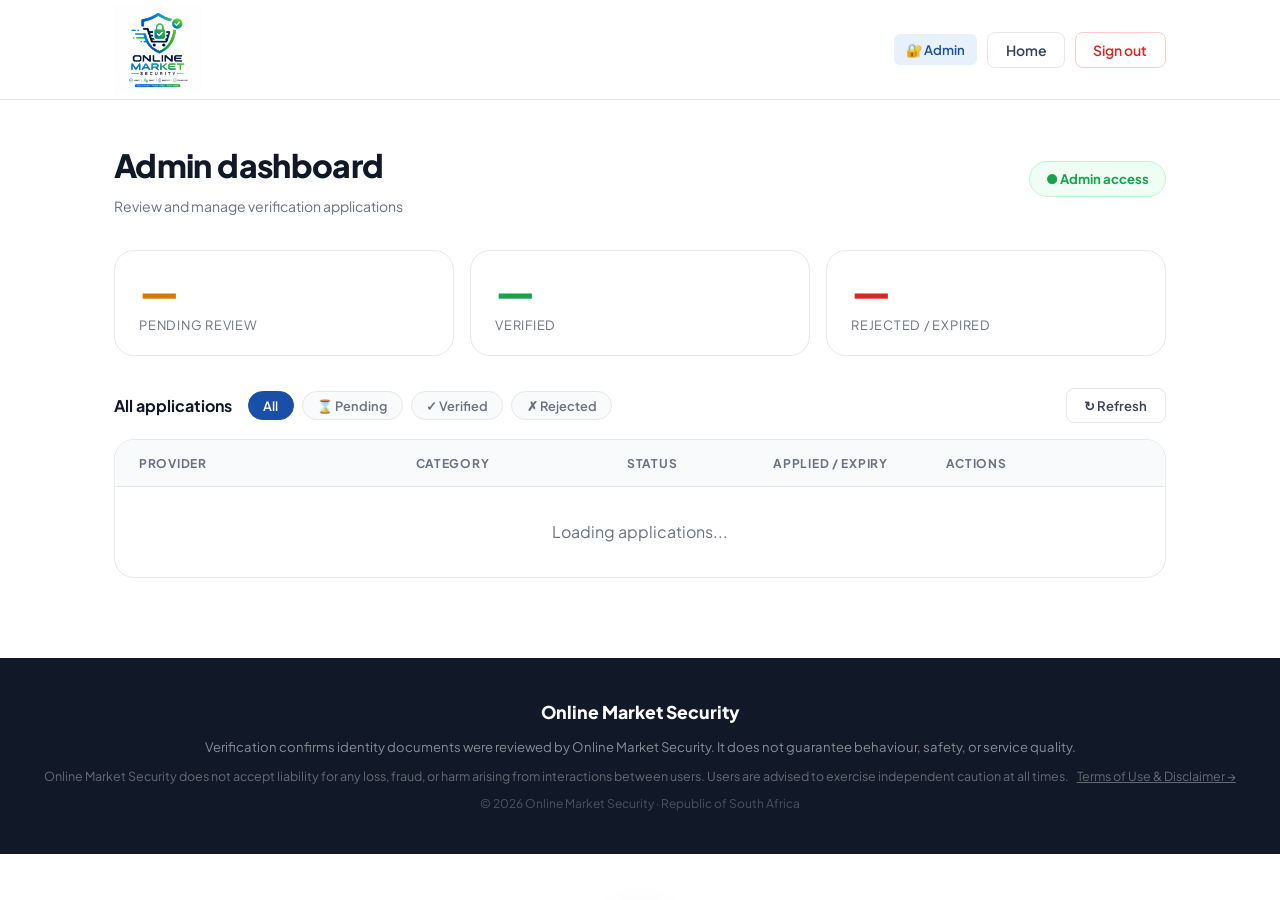
==== admin.html @ 6e495226 "Update admin.html" ====
<!DOCTYPE html>
<html lang="en">
<head>
<meta charset="UTF-8">
<meta name="viewport" content="width=device-width, initial-scale=1.0">
<title>Admin Dashboard — Online Market Security</title>
<link rel="stylesheet" href="/styles/main.css">
<link href="https://fonts.googleapis.com/css2?family=Plus+Jakarta+Sans:wght@400;500;600;700;800&display=swap" rel="stylesheet">
<style>
.filter-btn{padding:0.35rem 0.9rem;border-radius:999px;border:1.5px solid var(--border);background:var(--bg-soft);font-size:0.8rem;font-weight:600;font-family:inherit;cursor:pointer;transition:all 0.15s;color:var(--muted)}
.filter-btn:hover{border-color:var(--blue);color:var(--blue);background:var(--blue-pale)}
.filter-btn.active{background:var(--blue);color:#fff;border-color:var(--blue)}
.profile-modal-tabs{display:flex;gap:0;background:var(--bg-soft);border:1px solid var(--border);border-radius:var(--radius-sm);padding:3px;margin-bottom:1.25rem}
.pmt{flex:1;padding:0.5rem;border-radius:5px;font-size:0.8rem;font-weight:600;text-align:center;cursor:pointer;color:var(--muted);border:none;background:none;font-family:inherit;transition:all 0.15s}
.pmt.active{background:#fff;color:var(--blue);box-shadow:0 1px 3px rgba(0,0,0,0.1)}
.profile-section{display:none}
.profile-section.active{display:block}
.rating-bar-row{display:flex;align-items:center;gap:0.6rem;margin-bottom:0.4rem;font-size:0.8rem}
.rating-bar-label{width:40px;text-align:right;color:var(--muted);font-weight:600}
.rating-bar-track{flex:1;height:8px;background:var(--bg-soft);border-radius:999px;overflow:hidden;border:1px solid var(--border)}
.rating-bar-fill{height:100%;border-radius:999px}
.log-row{display:flex;align-items:center;justify-content:space-between;padding:0.6rem 0.85rem;background:var(--bg-soft);border-radius:var(--radius-sm);border:1px solid var(--border);margin-bottom:0.5rem}
</style>
</head>
<body>
<nav><div class="nav-inner">
  <a class="logo" href="/"><img src="/logo.png" alt="Online Market Security"></a>
  <div class="nav-actions">
    <span style="font-size:0.82rem;font-weight:600;color:var(--blue);background:var(--blue-light);padding:0.3rem 0.75rem;border-radius:6px">&#128272; Admin</span>
    <button type="button" class="btn-nav-ghost" onclick="location.href='/'">Home</button>
    <button type="button" class="btn-nav-ghost" onclick="doLogout()" style="color:var(--red);border-color:var(--red-border)">Sign out</button>
  </div>
</div></nav>

<div class="admin-wrap">
  <div class="admin-header">
    <div>
      <h2>Admin dashboard</h2>
      <p style="font-size:0.875rem;color:var(--muted);margin-top:0.25rem">Review and manage verification applications</p>
    </div>
    <span class="status-pill sp-verified">&#9679; Admin access</span>
  </div>
  <div class="admin-stats">
    <div class="stat-card gold"><div class="num" id="statPending">—</div><div class="lbl">Pending review</div></div>
    <div class="stat-card teal"><div class="num" id="statVerified">—</div><div class="lbl">Verified</div></div>
    <div class="stat-card red"><div class="num" id="statRejected">—</div><div class="lbl">Rejected / Expired</div></div>
  </div>
  <div style="margin-bottom:1rem;display:flex;align-items:center;justify-content:space-between;flex-wrap:wrap;gap:0.5rem">
    <div style="display:flex;align-items:center;gap:0.5rem;flex-wrap:wrap">
      <div style="font-weight:700;font-size:1rem;margin-right:0.5rem">All applications</div>
      <button type="button" class="filter-btn active" id="filter-all" onclick="setFilter('all')">All</button>
      <button type="button" class="filter-btn" id="filter-pending" onclick="setFilter('pending')">&#8987; Pending</button>
      <button type="button" class="filter-btn" id="filter-verified" onclick="setFilter('verified')">&#10003; Verified</button>
      <button type="button" class="filter-btn" id="filter-rejected" onclick="setFilter('rejected')">&#10007; Rejected</button>
    </div>
    <button type="button" class="btn-nav-ghost" onclick="loadProfiles()" style="font-size:0.82rem">&#8635; Refresh</button>
  </div>
  <div class="applications-table">
    <div class="table-header">
      <div>Provider</div><div>Category</div><div>Status</div><div>Applied / Expiry</div><div>Actions</div>
    </div>
    <div id="adminRows"><div style="padding:2rem;text-align:center;color:var(--muted)">Loading applications...</div></div>
  </div>
</div>

<!-- PROFILE MODAL -->
<div id="profileModal" class="modal-bg">
  <div class="modal" style="max-width:660px;max-height:92vh;overflow-y:auto">
    <div style="display:flex;align-items:center;justify-content:space-between;margin-bottom:1rem;position:sticky;top:0;background:#fff;padding-bottom:0.75rem;border-bottom:1px solid var(--border);z-index:10">
      <div style="display:flex;align-items:center;gap:0.75rem">
        <div id="pmAvatar" style="width:44px;height:44px;border-radius:50%;background:var(--bg-soft);border:2px solid var(--border);overflow:hidden;flex-shrink:0;display:flex;align-items:center;justify-content:center;font-size:1.2rem"></div>
        <div>
          <div id="pmName" style="font-weight:800;font-size:1rem"></div>
          <div id="pmSub" style="font-size:0.78rem;color:var(--muted)"></div>
        </div>
      </div>
      <button type="button" onclick="document.getElementById('profileModal').classList.remove('open')" style="width:36px;height:36px;border-radius:50%;border:1.5px solid var(--border);background:var(--bg-soft);font-size:1.1rem;cursor:pointer;display:flex;align-items:center;justify-content:center;flex-shrink:0" onmouseover="this.style.background='var(--red-bg)';this.style.borderColor='var(--red-border)';this.style.color='var(--red)'" onmouseout="this.style.background='var(--bg-soft)';this.style.borderColor='var(--border)';this.style.color='inherit'">&#10005;</button>
    </div>
    <div id="pmActions" style="display:flex;gap:0.5rem;margin-bottom:1.25rem;flex-wrap:wrap"></div>
    <div class="profile-modal-tabs">
      <button type="button" class="pmt active" onclick="switchTab('overview')">&#128100; Overview</button>
      <button type="button" class="pmt" onclick="switchTab('documents')">&#128196; Documents</button>
      <button type="button" class="pmt" onclick="switchTab('ratings')">&#11088; Ratings</button>
      <button type="button" class="pmt" onclick="switchTab('activity')">&#128065; Activity</button>
    </div>
    <div class="profile-section active" id="tab-overview"><div id="pmOverviewContent"></div></div>
    <div class="profile-section" id="tab-documents"><div id="pmDocsContent"></div></div>
    <div class="profile-section" id="tab-ratings"><div id="pmRatingsContent"></div></div>
    <div class="profile-section" id="tab-activity"><div id="pmActivityContent"></div></div>
  </div>
</div>

<!-- DOCS MODAL -->
<div id="docModal" class="modal-bg">
  <div class="modal" style="max-width:620px;max-height:90vh;overflow-y:auto">
    <div style="display:flex;align-items:center;justify-content:space-between;margin-bottom:1rem;position:sticky;top:0;background:#fff;padding-bottom:0.75rem;border-bottom:1px solid var(--border)">
      <div>
        <h3 style="margin-bottom:0.15rem">&#128272; Documents</h3>
        <p id="docModalName" style="font-weight:600;color:var(--blue);font-size:0.95rem;margin:0"></p>
      </div>
      <button type="button" onclick="document.getElementById('docModal').classList.remove('open')" style="width:36px;height:36px;border-radius:50%;border:1.5px solid var(--border);background:var(--bg-soft);font-size:1.1rem;cursor:pointer;display:flex;align-items:center;justify-content:center;flex-shrink:0" onmouseover="this.style.background='var(--red-bg)';this.style.borderColor='var(--red-border)';this.style.color='var(--red)'" onmouseout="this.style.background='var(--bg-soft)';this.style.borderColor='var(--border)';this.style.color='inherit'">&#10005;</button>
    </div>
    <div id="docModalContent"></div>
  </div>
</div>

<footer>
  <div class="footer-logo">Online Market Security</div>
  <p>Verification confirms identity documents were reviewed by Online Market Security. It does not guarantee behaviour, safety, or service quality.</p>
  <p style="margin-top:0.5rem;font-size:0.78rem;opacity:0.7">
    Online Market Security does not accept liability for any loss, fraud, or harm arising from interactions between users. Users are advised to exercise independent caution at all times.
    <a href="/terms.html" style="color:inherit;text-decoration:underline;margin-left:0.35rem">Terms of Use &amp; Disclaimer &rarr;</a>
  </p>
  <p style="margin-top:0.4rem;font-size:0.75rem;opacity:0.5">© 2026 Online Market Security · Republic of South Africa</p>
</footer>
<div class="toast" id="toast"></div>

<script type="module">
import { supabase } from '/src/lib/supabase.js';

window.doLogout = async () => { await supabase.auth.signOut(); window.location.replace('/login.html'); };

let currentFilter = 'all';
let allProfiles = [];
let currentProfileData = null;

window.switchTab = (tab) => {
  document.querySelectorAll('.pmt').forEach((b,i) => {
    const tabs = ['overview','documents','ratings','activity'];
    b.classList.toggle('active', tabs[i] === tab);
  });
  document.querySelectorAll('.profile-section').forEach(s => s.classList.remove('active'));
  document.getElementById('tab-'+tab).classList.add('active');
};

window.setFilter = (filter) => {
  currentFilter = filter;
  document.querySelectorAll('.filter-btn').forEach(b => b.classList.remove('active'));
  document.getElementById('filter-'+filter).classList.add('active');
  renderRows(allProfiles);
};

function getStatus(p) {
  const now = new Date();
  if (!p.verification_status || p.verification_status === 'pending') return 'pending';
  if (p.verification_status === 'rejected') return 'rejected';
  if (p.expiry_date && now > new Date(p.expiry_date)) return 'expired';
  return p.verification_status;
}

function renderRows(data) {
  const rows = document.getElementById('adminRows');
  const filtered = currentFilter === 'all' ? data : data.filter(p => {
    const s = getStatus(p);
    if (currentFilter === 'rejected') return s === 'rejected' || s === 'expired';
    return s === currentFilter;
  });
  if (!filtered.length) {
    rows.innerHTML = `<div style="padding:2rem;text-align:center;color:var(--muted)">No ${currentFilter==='all'?'':currentFilter+' '}applications found.</div>`;
    return;
  }
  rows.innerHTML = filtered.map(p => {
    const status = getStatus(p);
    const pill = status==='verified'?'sp-verified':status==='expired'?'sp-expired':'sp-pending';
    const label = status==='verified'?'&#10003; Verified':status==='expired'?'&#9888; Expired':status==='rejected'?'&#10007; Rejected':'&#8987; Pending';
    const appliedDate = new Date(p.created_at).toLocaleDateString('en-ZA',{day:'numeric',month:'short',year:'numeric'});
    const avatar = p.selfie_url
      ? `<img src="${p.selfie_url}" style="width:36px;height:36px;border-radius:50%;object-fit:cover;flex-shrink:0;border:2px solid var(--border)">`
      : '<div class="provider-avatar">&#128100;</div>';
    const approveReject = status==='pending'
      ? `<button type="button" class="action-btn approve" onclick="approveProvider('${p.id}')">&#10003; Approve</button>
         <button type="button" class="action-btn reject" onclick="rejectProvider('${p.id}')">&#10007; Reject</button>`
      : '';
    let expiryHtml = '';
    if (p.expiry_date) {
      const now = new Date();
      const exp = new Date(p.expiry_date);
      const daysLeft = Math.round((exp - now) / 86400000);
      const expColor = now > exp ? 'var(--red)' : daysLeft < 90 ? '#d97706' : 'var(--green)';
      const expLabel = now > exp ? 'Expired' : daysLeft + 'd left';
      expiryHtml = `<div style="font-size:0.72rem;margin-top:0.25rem;font-weight:600;color:${expColor}">
        &#9200; Exp: ${exp.toLocaleDateString('en-ZA',{day:'numeric',month:'short',year:'numeric'})} &middot; ${expLabel}
      </div>`;
    }
    return `<div class="table-row">
      <div class="provider-info">${avatar}<div>
        <div class="provider-name">${p.name||'—'}</div>
        <div class="provider-email">${p.phone||''}</div>
        ${p.id_number?`<div class="provider-email" style="font-size:0.75rem;color:var(--muted)">&#128282; ${p.doc_type||'ID'}: ${p.id_number}</div>`:''}
      </div></div>
      <div style="font-size:0.875rem">${p.service_category||'—'}</div>
      <div><span class="status-pill ${pill}">${label}</span></div>
      <div>
        <div style="font-size:0.82rem;color:var(--muted)">${appliedDate}</div>
        ${expiryHtml}
      </div>
      <div class="action-btns">
        ${approveReject}
        <button type="button" class="action-btn view" onclick="openProfile('${p.id}')">&#128100; Profile</button>
      </div>
    </div>`;
  }).join('');
}

window.loadProfiles = async () => {
  document.getElementById('adminRows').innerHTML = '<div style="padding:2rem;text-align:center;color:var(--muted)">Loading...</div>';
  const { data, error } = await supabase
    .from('profiles')
    .select('id,name,phone,service_category,selfie_url,id_document_url,verification_status,verification_date,expiry_date,public_id,created_at,id_number,doc_type')
    .neq('role','admin')
    .order('created_at',{ascending:false});
  if (error || !data) {
    document.getElementById('adminRows').innerHTML = '<div style="padding:2rem;text-align:center;color:var(--muted)">Could not load applications.</div>';
    return;
  }
  document.getElementById('statPending').textContent = data.filter(p=>!p.verification_status||p.verification_status==='pending').length;
  document.getElementById('statVerified').textContent = data.filter(p=>p.verification_status==='verified').length;
  document.getElementById('statRejected').textContent = data.filter(p=>p.verification_status==='rejected'||(p.expiry_date&&new Date()>new Date(p.expiry_date))).length;
  allProfiles = data;
  renderRows(data);
};

window.openProfile = async (id) => {
  const p = allProfiles.find(x => x.id === id);
  if (!p) return;
  currentProfileData = p;
  switchTab('overview');
  const avatarEl = document.getElementById('pmAvatar');
  avatarEl.innerHTML = p.selfie_url ? `<img src="${p.selfie_url}" style="width:100%;height:100%;object-fit:cover">` : '&#128100;';
  document.getElementById('pmName').textContent = p.name || '—';
  document.getElementById('pmSub').textContent = `${p.service_category||'Provider'} · ${p.phone||''}`;
  const status = getStatus(p);
  const actions = document.getElementById('pmActions');
  actions.innerHTML = status==='pending'
    ? `<button type="button" class="action-btn approve" onclick="approveProvider('${p.id}');document.getElementById('profileModal').classList.remove('open')">&#10003; Approve</button>
       <button type="button" class="action-btn reject" onclick="rejectProvider('${p.id}');document.getElementById('profileModal').classList.remove('open')">&#10007; Reject</button>`
    : `<span class="status-pill ${status==='verified'?'sp-verified':status==='expired'?'sp-expired':'sp-pending'}" style="font-size:0.78rem">${status==='verified'?'&#10003; Verified':status==='expired'?'&#9888; Expired':'&#10007; Rejected'}</span>`;
  document.getElementById('profileModal').classList.add('open');
  renderOverview(p, status);
  renderDocuments(p);
  renderRatings(p.id);
  renderActivity(p.id);
};

function fmt(d) { return d ? new Date(d).toLocaleDateString('en-ZA',{day:'numeric',month:'short',year:'numeric'}) : '—'; }

function renderOverview(p, status) {
  const now = new Date();
  const expiry = p.expiry_date ? new Date(p.expiry_date) : null;
  const start = p.verification_date ? new Date(p.verification_date) : null;
  const pct = (expiry&&start) ? Math.max(0,Math.min(100,100-((now-start)/(expiry-start)*100))) : 0;
  const days = expiry ? Math.max(0,Math.round((expiry-now)/86400000)) : 0;
  document.getElementById('pmOverviewContent').innerHTML = `
    <div style="display:grid;grid-template-columns:1fr 1fr;gap:0.75rem;margin-bottom:1.25rem">
      <div class="info-box"><div class="ib-label">Full name</div><div class="ib-val">${p.name||'—'}</div></div>
      <div class="info-box"><div class="ib-label">Phone</div><div class="ib-val">${p.phone||'—'}</div></div>
      <div class="info-box"><div class="ib-label">Category</div><div class="ib-val">${p.service_category||'—'}</div></div>
      <div class="info-box"><div class="ib-label">Applied on</div><div class="ib-val">${fmt(p.created_at)}</div></div>
      ${p.id_number?`<div class="info-box"><div class="ib-label">ID type</div><div class="ib-val">${p.doc_type||'ID'}</div></div>
      <div class="info-box"><div class="ib-label">ID number</div><div class="ib-val">${p.id_number}</div></div>`:''}
    </div>
    ${p.public_id ? `
    <div style="background:var(--bg-soft);border:1px solid var(--border);border-radius:var(--radius);padding:1rem;margin-bottom:1rem">
      <div style="font-size:0.72rem;font-weight:700;color:var(--muted);text-transform:uppercase;letter-spacing:0.05em;margin-bottom:0.75rem">Verification details</div>
      <div style="display:grid;grid-template-columns:1fr 1fr;gap:0.75rem;margin-bottom:0.75rem">
        <div class="info-box"><div class="ib-label">Verified on</div><div class="ib-val">${fmt(p.verification_date)}</div></div>
        <div class="info-box"><div class="ib-label">Expires on</div><div class="ib-val">${fmt(p.expiry_date)}</div></div>
      </div>
      <div style="font-size:0.75rem;font-weight:600;color:var(--muted);margin-bottom:0.4rem">Badge ID: <span style="font-family:monospace;color:var(--ink)">${p.public_id}</span></div>
      <div style="font-size:0.75rem;color:var(--muted);margin-bottom:0.35rem">Validity: ${days} days remaining</div>
      <div style="height:8px;background:var(--bg-soft);border-radius:999px;overflow:hidden;border:1px solid var(--border)">
        <div style="height:100%;border-radius:999px;width:${pct}%;background:${days>365?'#16a34a':days>90?'#fbbf24':'#ef4444'}"></div>
      </div>
    </div>
    <a href="/verify.html?id=${p.public_id}" target="_blank" style="display:block;text-align:center;padding:0.6rem;background:var(--bg-soft);border:1px solid var(--border);border-radius:var(--radius-sm);font-size:0.82rem;font-weight:600;color:var(--blue);text-decoration:none">
      &#128279; View public profile &rarr;
    </a>` : '<div style="background:var(--amber-bg);border:1px solid var(--amber-border);border-radius:var(--radius-sm);padding:0.85rem 1rem;font-size:0.875rem;color:var(--amber)">&#9201; Not yet verified</div>'}
  `;
}

async function renderDocuments(p) {
  let html = '';
  const isPdf = p.id_document_url ? p.id_document_url.toLowerCase().endsWith('.pdf') : false;
  const isImage = p.id_document_url ? /\.(jpg|jpeg|png|webp|gif)$/i.test(p.id_document_url) : false;
  let signedUrl = null;
  if (p.id_document_url) {
    const filename = p.id_document_url.split('/').pop();
    const { data: sd } = await supabase.storage.from('id-documents').createSignedUrl(filename, 300);
    signedUrl = sd?.signedUrl || null;
  }
  html += `<div style="display:grid;grid-template-columns:${p.selfie_url&&p.id_document_url?'1fr 1fr':'1fr'};gap:1rem;margin-bottom:1rem">`;
  if (p.selfie_url) {
    html += `<div><div style="font-size:0.7rem;font-weight:700;color:var(--muted);text-transform:uppercase;letter-spacing:0.05em;margin-bottom:0.5rem">Selfie photo</div>
      <img src="${p.selfie_url}" style="width:100%;aspect-ratio:1;object-fit:cover;border-radius:var(--radius);border:1px solid var(--border);display:block"></div>`;
  }
  if (p.id_document_url) {
    html += `<div><div style="font-size:0.7rem;font-weight:700;color:var(--muted);text-transform:uppercase;letter-spacing:0.05em;margin-bottom:0.5rem">ID document</div>`;
    if (signedUrl && isImage) {
      html += `<img src="${signedUrl}" style="width:100%;aspect-ratio:1;object-fit:cover;border-radius:var(--radius);border:1px solid var(--border);display:block">`;
    } else if (signedUrl && isPdf) {
      html += `<div style="aspect-ratio:1;background:var(--bg-soft);border:1px solid var(--border);border-radius:var(--radius);display:flex;align-items:center;justify-content:center;flex-direction:column;gap:0.5rem"><div style="font-size:2.5rem">&#128196;</div><div style="font-size:0.8rem;color:var(--muted);font-weight:600">PDF document</div></div>`;
    } else {
      html += `<div style="aspect-ratio:1;background:var(--red-bg);border:1px solid var(--red-border);border-radius:var(--radius);display:flex;align-items:center;justify-content:center"><div style="font-size:0.8rem;color:var(--red);text-align:center;padding:1rem">&#10060; Could not load</div></div>`;
    }
    html += '</div>';
  }
  html += '</div>';
  if (signedUrl) {
    html += `<a href="${signedUrl}" target="_blank" class="btn-full" style="text-decoration:none;text-align:center;display:block;font-size:0.875rem;padding:0.65rem;margin-bottom:1rem">&#128065; Open ${isPdf?'PDF':'ID document'} full size &rarr;</a>`;
  }
  const { data: files } = await supabase.storage.from('id-documents').list('', { search: p.id, sortBy: { column: 'created_at', order: 'desc' } });
  if (files && files.length > 0) {
    html += `<div style="border-top:1px solid var(--border);padding-top:1rem">
      <div style="font-size:0.72rem;font-weight:700;color:var(--muted);text-transform:uppercase;letter-spacing:0.05em;margin-bottom:0.75rem">&#128196; All uploaded versions (${files.length})</div>
      <div style="display:flex;flex-direction:column;gap:0.5rem">`;
    for (let i=0; i<files.length; i++) {
      const f = files[i];
      const { data: fsd } = await supabase.storage.from('id-documents').createSignedUrl(f.name, 300);
      const uploadDate = f.created_at ? new Date(f.created_at).toLocaleDateString('en-ZA',{day:'numeric',month:'short',year:'numeric'}) : '—';
      html += `<div style="display:flex;align-items:center;justify-content:space-between;padding:0.6rem 0.85rem;background:var(--bg-soft);border-radius:var(--radius-sm);border:1px solid ${i===0?'var(--green-border)':'var(--border)'}">
        <div>
          <div style="font-size:0.8rem;font-weight:600;display:flex;align-items:center;gap:0.5rem">${f.name}${i===0?'<span style="background:var(--green-bg);color:var(--green);font-size:0.65rem;padding:0.1rem 0.5rem;border-radius:999px;font-weight:700">Latest</span>':''}</div>
          <div style="font-size:0.72rem;color:var(--muted);margin-top:0.1rem">${uploadDate}</div>
        </div>
        ${fsd?.signedUrl?`<a href="${fsd.signedUrl}" target="_blank" style="font-size:0.78rem;color:var(--blue);font-weight:600;text-decoration:none;white-space:nowrap">View &rarr;</a>`:''}
      </div>`;
    }
    html += '</div></div>';
  }
  if (!p.selfie_url && !p.id_document_url) html = '<p style="color:var(--muted);font-size:0.875rem;text-align:center;padding:1rem">No documents uploaded yet.</p>';
  document.getElementById('pmDocsContent').innerHTML = html;
}

async function renderRatings(userId) {
  const { data: ratings } = await supabase.from('ratings').select('*').eq('provider_id', userId).order('created_at',{ascending:false});
  const r = ratings || [];
  const total = r.length;
  const el = document.getElementById('pmRatingsContent');
  if (!total) {
    el.innerHTML = `<div style="text-align:center;padding:2rem;background:var(--bg-soft);border-radius:var(--radius);border:1px solid var(--border)">
      <div style="font-size:1.5rem;margin-bottom:0.4rem">&#11088;</div>
      <div style="font-weight:600">No ratings yet</div>
    </div>`;
    return;
  }
  const verified = r.filter(x=>x.rater_verified).length;
  const unverified = r.filter(x=>!x.rater_verified).length;
  const ws = r.reduce((s,x)=>s+(x.stars*(x.rater_verified?1.5:1)),0);
  const wt = r.reduce((s,x)=>s+(x.rater_verified?1.5:1),0);
  const score = wt>0 ? ws/wt : 0;
  const counts = {5:0,4:0,3:0,2:0,1:0};
  r.forEach(x=>counts[x.stars]++);
  const badge = score>=4.5?{l:'&#129351; Excellent',c:'tsb-excellent'}:score>=3.5?{l:'&#128077; Good',c:'tsb-good'}:score>=2.5?{l:'&#128522; Average',c:'tsb-average'}:{l:'&#9888; Poor',c:'tsb-poor'};
  el.innerHTML = `
    <div style="display:flex;align-items:center;gap:0.75rem;background:var(--bg-soft);border:1px solid var(--border);border-radius:var(--radius);padding:0.75rem 1rem;margin-bottom:1rem">
      <div style="font-weight:800;font-size:2.5rem;line-height:1;color:var(--blue)">${score.toFixed(1)}</div>
      <div style="flex:1">
        <div style="font-size:1.1rem;letter-spacing:2px">${'&#11088;'.repeat(Math.floor(score))}${'&#10025;'.repeat(5-Math.floor(score))}</div>
        <div style="font-weight:700;font-size:0.875rem;margin-top:0.2rem">Trust Score</div>
        <div style="font-size:0.78rem;color:var(--muted)">${verified} verified · ${unverified} unverified raters</div>
      </div>
      <span class="trust-score-badge ${badge.c}">${badge.l}</span>
    </div>
    <div style="margin-bottom:1.25rem">
      ${[5,4,3,2,1].map(n=>`<div class="rating-bar-row">
        <div class="rating-bar-label">${n} &#11088;</div>
        <div class="rating-bar-track"><div class="rating-bar-fill" style="width:${total?Math.round((counts[n]/total)*100):0}%;background:${n>=4?'#16a34a':n===3?'#fbbf24':n===2?'#fb923c':'#ef4444'}"></div></div>
        <div style="width:24px;color:var(--muted);font-size:0.75rem">${counts[n]}</div>
      </div>`).join('')}
    </div>
    <div style="font-weight:700;font-size:0.875rem;margin-bottom:0.75rem">${total} rating${total!==1?'s':''}</div>
    ${r.map(x=>{
      const stars = '&#11088;'.repeat(x.stars)+'&#10025;'.repeat(5-x.stars);
      const date = new Date(x.created_at).toLocaleDateString('en-ZA',{day:'numeric',month:'short',year:'numeric'});
      const rbadge = x.rater_verified
        ? `<span style="background:var(--blue-light);color:var(--blue);font-size:0.68rem;font-weight:700;padding:0.15rem 0.5rem;border-radius:999px;border:1px solid #bfdbfe">&#10003; Verified</span>`
        : `<span style="background:var(--bg-soft);color:var(--muted);font-size:0.68rem;font-weight:600;padding:0.15rem 0.5rem;border-radius:999px;border:1px solid var(--border)">Unverified</span>`;
      return `<div style="background:var(--bg-soft);border:1px solid var(--border);border-radius:var(--radius);padding:0.85rem;margin-bottom:0.65rem;border-left:3px solid ${x.stars<=2?'var(--red)':'var(--green)'}">
        <div style="display:flex;align-items:center;justify-content:space-between;margin-bottom:0.3rem">
          <div style="font-weight:700;font-size:0.875rem">${x.rater_name}</div>
          <div style="font-size:0.95rem">${stars}</div>
        </div>
        <div style="font-size:0.72rem;color:var(--muted);margin-bottom:0.35rem;display:flex;align-items:center;gap:0.5rem">${rbadge} ${date}</div>
        ${x.comment?`<div style="font-size:0.82rem;color:var(--body);line-height:1.6;font-style:italic">"${x.comment}"</div>`:''}
        ${x.stars<=2?`<div style="background:var(--red-bg);padding:0.35rem 0.6rem;font-size:0.75rem;color:var(--red);margin-top:0.4rem;font-weight:600;border-radius:4px">&#9888; Low rating — review this feedback</div>`:''}
      </div>`;
    }).join('')}
  `;
}

async function renderActivity(userId) {
  const { data: logs } = await supabase.from('verification_logs').select('*').eq('provider_id', userId).order('viewed_at',{ascending:false}).limit(50);
  const el = document.getElementById('pmActivityContent');
  if (!logs || !logs.length) {
    el.innerHTML = `<div style="text-align:center;padding:2rem;background:var(--bg-soft);border-radius:var(--radius);border:1px solid var(--border)">
      <div style="font-size:1.5rem;margin-bottom:0.4rem">&#128065;</div>
      <div style="font-weight:600">No verification activity yet</div>
      <div style="font-size:0.82rem;color:var(--muted);margin-top:0.25rem">This will show everyone who has verified this person's identity.</div>
    </div>`;
    return;
  }
  const verifiedViewers = logs.filter(l=>l.viewer_verified).length;
  const unverifiedViewers = logs.filter(l=>!l.viewer_verified).length;
  el.innerHTML = `
    <div style="display:grid;grid-template-columns:1fr 1fr 1fr;gap:0.75rem;margin-bottom:1.25rem">
      <div class="info-box"><div class="ib-label">Total views</div><div class="ib-val" style="font-size:1.5rem;font-weight:800;color:var(--blue)">${logs.length}</div></div>
      <div class="info-box"><div class="ib-label">Verified viewers</div><div class="ib-val" style="font-size:1.5rem;font-weight:800;color:var(--green)">${verifiedViewers}</div></div>
      <div class="info-box"><div class="ib-label">Unverified viewers</div><div class="ib-val" style="font-size:1.5rem;font-weight:800;color:var(--muted)">${unverifiedViewers}</div></div>
    </div>
    <div style="font-size:0.72rem;font-weight:700;color:var(--muted);text-transform:uppercase;letter-spacing:0.05em;margin-bottom:0.75rem">Verification history</div>
    ${logs.map(l=>{
      const date = new Date(l.viewed_at).toLocaleDateString('en-ZA',{day:'numeric',month:'short',year:'numeric'});
      const time = new Date(l.viewed_at).toLocaleTimeString('en-ZA',{hour:'2-digit',minute:'2-digit'});
      const badge = l.viewer_verified
        ? `<span style="background:var(--blue-light);color:var(--blue);font-size:0.68rem;font-weight:700;padding:0.15rem 0.5rem;border-radius:999px;border:1px solid #bfdbfe">&#10003; Verified</span>`
        : `<span style="background:var(--bg-soft);color:var(--muted);font-size:0.68rem;font-weight:600;padding:0.15rem 0.5rem;border-radius:999px;border:1px solid var(--border)">Unverified</span>`;
      return `<div class="log-row">
        <div>
          <div style="font-size:0.875rem;font-weight:700;display:flex;align-items:center;gap:0.5rem">${l.viewer_name} ${badge}</div>
          <div style="font-size:0.75rem;color:var(--muted);margin-top:0.15rem">Verified this person's identity</div>
        </div>
        <div style="text-align:right">
          <div style="font-size:0.82rem;font-weight:600">${date}</div>
          <div style="font-size:0.75rem;color:var(--muted)">${time}</div>
        </div>
      </div>`;
    }).join('')}
  `;
}

window.approveProvider = async (id) => {
  const ok = window.confirm('Approve this provider? This will generate their TN- badge ID and set a 5-year validity.');
  if (!ok) return;
  const now = new Date();
  const expiry = new Date(now);
  expiry.setFullYear(expiry.getFullYear() + 5);
  let publicId;
  do {
    const chars = 'ABCDEFGHJKLMNPQRSTUVWXYZ23456789';
    publicId = 'TN-'+Array.from({length:8},()=>chars[Math.floor(Math.random()*chars.length)]).join('');
    const { data } = await supabase.from('profiles').select('id').eq('public_id',publicId);
    if (!data?.length) break;
  } while(true);
  const { error } = await supabase.from('profiles').update({
    verification_status:'verified',
    verification_date:now.toISOString(),
    expiry_date:expiry.toISOString(),
    public_id:publicId
  }).eq('id',id);
  if (error) { showToast('&#10060; Error: '+error.message); return; }
  await supabase.from('ratings').update({ rater_verified:true }).eq('rater_user_id',id);
  showToast('&#10003; Approved! Badge ID: '+publicId);
  loadProfiles();
};

window.rejectProvider = async (id) => {
  if (!confirm('Reject this application?')) return;
  const { error } = await supabase.from('profiles').update({ verification_status:'rejected' }).eq('id',id);
  if (error) { showToast('&#10060; Error: '+error.message); return; }
  showToast('Application rejected.');
  loadProfiles();
};

window.showToast = msg => {
  const t = document.getElementById('toast');
  t.innerHTML = msg; t.classList.add('show');
  setTimeout(()=>t.classList.remove('show'), 3000);
};

document.getElementById('profileModal').addEventListener('click', e => { if (e.target===e.currentTarget) e.currentTarget.classList.remove('open'); });
document.getElementById('docModal').addEventListener('click', e => { if (e.target===e.currentTarget) e.currentTarget.classList.remove('open'); });

const { data: { session } } = await supabase.auth.getSession();
if (!session) {
  window.location.replace('/login.html');
} else {
  const { data: me } = await supabase.from('profiles').select('role').eq('id', session.user.id).single();
  if (!me || me.role !== 'admin') {
    window.location.replace('/dashboard.html');
  } else {
    loadProfiles();
  }
}

supabase.auth.onAuthStateChange(async (event, session) => {
  if (event === 'SIGNED_OUT') window.location.replace('/login.html');
});
</script>
</body>
</html>
---- styles/main.css ----
:root{--blue:#1a4fa8;--blue-mid:#2563c7;--blue-light:#e8f0fc;--blue-pale:#f0f5ff;--ink:#111827;--body:#374151;--muted:#6b7280;--subtle:#9ca3af;--border:#e5e7eb;--bg:#ffffff;--bg-soft:#f9fafb;--green:#16a34a;--green-bg:#f0fdf4;--green-border:#bbf7d0;--amber:#d97706;--amber-bg:#fffbeb;--amber-border:#fde68a;--red:#dc2626;--red-bg:#fef2f2;--red-border:#fecaca;--radius-sm:8px;--radius:14px;--radius-lg:20px;--radius-xl:28px;--shadow-sm:0 1px 3px rgba(0,0,0,.07),0 1px 2px rgba(0,0,0,.04);--shadow:0 4px 16px rgba(0,0,0,.08),0 1px 4px rgba(0,0,0,.04);--shadow-lg:0 12px 40px rgba(0,0,0,.1),0 4px 12px rgba(0,0,0,.05);--shadow-blue:0 8px 32px rgba(26,79,168,.18)}
*,*::before,*::after{box-sizing:border-box;margin:0;padding:0}
html{scroll-behavior:smooth}
body{font-family:'Plus Jakarta Sans',sans-serif;background:var(--bg);color:var(--ink);line-height:1.6;-webkit-font-smoothing:antialiased}
.container{max-width:1100px;margin:0 auto;padding:0 1.5rem}
nav{position:sticky;top:0;z-index:100;background:rgba(255,255,255,.92);backdrop-filter:blur(16px);border-bottom:1px solid var(--border);height:100px}
.nav-inner{max-width:1100px;margin:0 auto;padding:0 1.5rem;height:100%;display:flex;align-items:center;justify-content:space-between;gap:1rem}
.logo{font-weight:800;font-size:1.1rem;color:var(--blue);letter-spacing:-.5px;text-decoration:none;display:flex;align-items:center;gap:.4rem;flex-shrink:0}
.logo img{height:88px;width:auto;object-fit:contain;display:block}
.logo-mark{width:48px;height:48px;border-radius:4px;display:flex;align-items:center;justify-content:center;flex-shrink:0;overflow:hidden;background:transparent}
.logo-mark img{width:100%;height:100%;object-fit:contain}
.nav-links{display:flex;align-items:center;gap:.25rem;list-style:none;padding:0;margin:0}
.nav-links a{padding:.5rem .85rem;border-radius:var(--radius-sm);font-size:.9rem;font-weight:500;color:var(--body);text-decoration:none !important;transition:all .15s;text-decoration:none}
.nav-links a:hover{background:var(--bg-soft);color:var(--ink)}
.nav-actions{display:flex;gap:.6rem;align-items:center;flex-shrink:0}
.btn-nav-ghost{padding:.5rem 1.1rem;border-radius:var(--radius-sm);border:1.5px solid var(--border);background:transparent;color:var(--body);font-size:.875rem;font-weight:600;font-family:inherit;cursor:pointer;transition:all .15s;white-space:nowrap}
.btn-nav-ghost:hover{border-color:var(--blue);color:var(--blue);background:var(--blue-pale)}
.btn-nav-solid{padding:.5rem 1.2rem;border-radius:var(--radius-sm);background:var(--blue);border:none;color:#fff;font-size:.875rem;font-weight:600;font-family:inherit;cursor:pointer;transition:all .15s;white-space:nowrap}
.btn-nav-solid:hover{background:var(--blue-mid);transform:translateY(-1px);box-shadow:var(--shadow-blue)}
.hero{background:linear-gradient(160deg,#f0f5ff 0%,#fdfcfa 60%,#f0fdf4 100%);padding:5rem 1.5rem 4rem;position:relative;overflow:hidden}
.hero-inner{max-width:1100px;margin:0 auto;display:grid;grid-template-columns:1fr 1fr;gap:4rem;align-items:center}
.hero-tag{display:inline-flex;align-items:center;gap:.5rem;background:var(--blue-light);color:var(--blue);font-size:.78rem;font-weight:700;letter-spacing:.06em;text-transform:uppercase;padding:.35rem .9rem;border-radius:999px;margin-bottom:1.5rem}
.hero h1{font-size:clamp(2.2rem,4.5vw,3.2rem);font-weight:800;line-height:1.12;letter-spacing:-.03em;color:var(--ink);margin-bottom:1.25rem}
.hero h1 .highlight{color:var(--blue)}
.hero-sub{font-size:1.1rem;color:var(--body);line-height:1.75;max-width:480px;margin-bottom:2.25rem}
.hero-actions{display:flex;gap:.75rem;flex-wrap:wrap}
.btn-primary{padding:.85rem 1.75rem;background:var(--blue);color:#fff;border:none;border-radius:var(--radius);font-size:1rem;font-weight:700;font-family:inherit;cursor:pointer;transition:all .2s;box-shadow:var(--shadow-blue)}
.btn-primary:hover{background:var(--blue-mid);transform:translateY(-2px)}
.btn-secondary{padding:.85rem 1.75rem;background:#fff;color:var(--blue);border:1.5px solid var(--blue);border-radius:var(--radius);font-size:1rem;font-weight:700;font-family:inherit;cursor:pointer;transition:all .2s}
.btn-secondary:hover{background:var(--blue-pale);transform:translateY(-2px)}
.hero-trust-row{display:flex;align-items:center;gap:1.25rem;margin-top:2rem;padding-top:2rem;border-top:1px solid rgba(0,0,0,.07);flex-wrap:wrap}
.trust-chip{display:flex;align-items:center;gap:.4rem;font-size:.82rem;font-weight:600;color:var(--muted)}
.hero-visual{display:flex;justify-content:center;align-items:center}
.hero-card-stack{position:relative;width:320px;height:360px}
.hc-main{background:#fff;border-radius:var(--radius-xl);padding:1.75rem;box-shadow:var(--shadow-lg);position:absolute;top:30px;left:0;right:0;border:1px solid var(--border)}
.hc-float{background:#fff;border-radius:var(--radius);padding:.85rem 1.1rem;box-shadow:var(--shadow);border:1px solid var(--border);position:absolute;display:flex;align-items:center;gap:.6rem;font-size:.82rem;font-weight:600}
.hc-float-1{top:0;right:-20px}.hc-float-2{bottom:10px;left:-20px}
.float-dot{width:8px;height:8px;border-radius:50%;display:inline-block}.dot-green{background:var(--green)}.dot-blue{background:var(--blue)}
.hc-avatar-wrap{display:flex;flex-direction:column;align-items:center;margin-bottom:1.25rem}
.hc-avatar{width:72px;height:72px;border-radius:50%;background:linear-gradient(135deg,#dbeafe,#bfdbfe);display:flex;align-items:center;justify-content:center;font-size:2rem;margin-bottom:.6rem;border:3px solid #fff;box-shadow:0 0 0 3px var(--blue-light)}
.hc-name{font-weight:700;font-size:1.05rem}.hc-role{font-size:.8rem;color:var(--muted)}
.verified-badge-large{display:flex;align-items:center;justify-content:center;gap:.5rem;background:var(--green-bg);border:1.5px solid var(--green-border);color:var(--green);font-weight:700;font-size:.9rem;padding:.6rem 1.2rem;border-radius:var(--radius-sm);margin:.75rem 0}
.hc-detail-row{display:flex;justify-content:space-between;gap:.75rem}
.hc-detail{flex:1;background:var(--bg-soft);border-radius:var(--radius-sm);padding:.6rem .75rem}
.hc-detail .lbl{font-size:.68rem;color:var(--subtle);text-transform:uppercase;letter-spacing:.05em;margin-bottom:.15rem}
.hc-detail .val{font-size:.82rem;font-weight:600}
.verify-section{padding:5rem 1.5rem;background:var(--bg)}
.verify-section-inner{max-width:720px;margin:0 auto;text-align:center}
.section-label{font-size:.78rem;font-weight:700;letter-spacing:.1em;text-transform:uppercase;color:var(--blue);margin-bottom:.75rem}
.section-title{font-size:clamp(1.7rem,3vw,2.4rem);font-weight:800;letter-spacing:-.02em;margin-bottom:.75rem}
.section-sub{font-size:1rem;color:var(--body);max-width:480px;margin:0 auto 2.5rem;line-height:1.7}
.verify-widget{background:#fff;border:1px solid var(--border);border-radius:var(--radius-xl);padding:2.25rem;box-shadow:var(--shadow-lg);text-align:left}
.widget-tabs{display:flex;gap:.375rem;background:var(--bg-soft);border-radius:var(--radius);padding:4px;margin-bottom:1.75rem;border:1px solid var(--border)}
.wtab{flex:1;padding:.65rem .5rem;border-radius:calc(var(--radius) - 2px);border:none;font-family:inherit;font-size:.875rem;font-weight:600;cursor:pointer;transition:all .18s;background:transparent;color:var(--muted)}
.wtab.active{background:#fff;color:var(--blue);box-shadow:var(--shadow-sm);border:1px solid var(--border)}
.tab-pane{display:none}.tab-pane.active{display:block}
.input-group{margin-bottom:1rem}
.input-group label{display:block;font-size:.875rem;font-weight:600;margin-bottom:.5rem;color:var(--ink)}
.code-input{width:100%;padding:1rem 1.25rem;border:1.5px solid var(--border);border-radius:var(--radius);font-size:1.15rem;font-family:'Plus Jakarta Sans',monospace;font-weight:700;letter-spacing:.1em;text-align:center;color:var(--ink);background:var(--bg-soft);transition:all .2s;text-transform:uppercase}
.code-input::placeholder{font-weight:400;font-size:.95rem;letter-spacing:.04em;color:var(--subtle);text-transform:none}
.code-input:focus{outline:none;border-color:var(--blue);background:#fff;box-shadow:0 0 0 3px var(--blue-light)}
.btn-full{width:100%;padding:.95rem;background:var(--blue);color:#fff;border:none;border-radius:var(--radius);font-size:1rem;font-weight:700;font-family:inherit;cursor:pointer;transition:all .2s}
.btn-full:hover{background:var(--blue-mid);transform:translateY(-1px);box-shadow:var(--shadow-blue)}
.input-hint{font-size:.78rem;color:var(--subtle);text-align:center;margin-top:.75rem}
.input-hint span{color:var(--blue);font-weight:600}
.qr-scan-box{border:2px dashed var(--border);border-radius:var(--radius-lg);padding:2.5rem 1.5rem;text-align:center;background:var(--bg-soft);position:relative;overflow:hidden}
.scan-anim{position:absolute;left:10%;right:10%;height:2px;background:linear-gradient(90deg,transparent,var(--blue),transparent);border-radius:2px;top:20%;animation:scan 2.5s ease-in-out infinite}
@keyframes scan{0%{top:20%}50%{top:75%}100%{top:20%}}
.qr-scan-icon{font-size:2.5rem;margin-bottom:.75rem}
.qr-scan-box h4{font-weight:700;font-size:1rem;color:var(--ink);margin-bottom:.25rem}
.qr-scan-box p{font-size:.82rem;color:var(--muted)}
.or-row{display:flex;align-items:center;gap:1rem;margin:1.25rem 0;color:var(--subtle);font-size:.82rem}
.or-row::before,.or-row::after{content:'';flex:1;height:1px;background:var(--border)}
.result-wrap{margin-top:1.5rem;display:none;animation:slideUp .3s ease}
.result-wrap.show{display:block}
@keyframes slideUp{from{opacity:0;transform:translateY(10px)}to{opacity:1;transform:translateY(0)}}
.result-card{border-radius:var(--radius-lg);border:1.5px solid var(--border);overflow:hidden}
.result-card.verified{border-color:var(--green-border)}.result-card.expired{border-color:var(--red-border)}.result-card.pending{border-color:var(--amber-border)}
.result-top{padding:1.5rem;display:flex;align-items:center;gap:1.25rem;background:#fff;flex-wrap:wrap}
.r-avatar{width:64px;height:64px;border-radius:50%;background:linear-gradient(135deg,var(--blue-light),#dbeafe);display:flex;align-items:center;justify-content:center;font-size:1.75rem;flex-shrink:0;border:3px solid #fff;box-shadow:var(--shadow-sm)}
.r-name{font-weight:700;font-size:1.1rem;margin-bottom:.15rem}
.r-cat{font-size:.82rem;color:var(--muted)}
.status-pill{margin-left:auto;display:inline-flex;align-items:center;gap:.35rem;padding:.4rem 1rem;border-radius:999px;font-size:.82rem;font-weight:700;flex-shrink:0}
.sp-verified{background:var(--green-bg);color:var(--green);border:1px solid var(--green-border)}
.sp-expired{background:var(--red-bg);color:var(--red);border:1px solid var(--red-border)}
.sp-pending{background:var(--amber-bg);color:var(--amber);border:1px solid var(--amber-border)}
.result-body{padding:1.25rem 1.5rem;background:var(--bg-soft)}
.checks-row{display:flex;gap:.5rem;flex-wrap:wrap;margin-bottom:1rem}
.check-badge{display:flex;align-items:center;gap:.35rem;background:var(--green-bg);border:1px solid var(--green-border);color:var(--green);padding:.3rem .75rem;border-radius:var(--radius-sm);font-size:.78rem;font-weight:600}
.dates-row{display:grid;grid-template-columns:1fr 1fr;gap:.5rem}
.date-box{background:#fff;border:1px solid var(--border);border-radius:var(--radius-sm);padding:.65rem .85rem}
.date-box .dl{font-size:.7rem;color:var(--subtle);text-transform:uppercase;letter-spacing:.05em;margin-bottom:.15rem}
.date-box .dv{font-size:.875rem;font-weight:700}
.disclaimer{font-size:.72rem;color:var(--subtle);margin-top:1rem;line-height:1.6;background:#fff;border:1px solid var(--border);border-radius:var(--radius-sm);padding:.65rem .85rem}
.how-section{padding:5.5rem 1.5rem;background:var(--bg-soft)}
.how-grid{display:grid;grid-template-columns:repeat(3,1fr);gap:1.5rem;margin-top:3rem}
.how-card{background:#fff;border:1px solid var(--border);border-radius:var(--radius-lg);padding:2rem 1.75rem;transition:all .2s}
.how-card:hover{transform:translateY(-3px);box-shadow:var(--shadow)}
.step-num{width:36px;height:36px;background:var(--blue);color:#fff;border-radius:50%;display:flex;align-items:center;justify-content:center;font-weight:800;font-size:.9rem;margin-bottom:1.25rem}
.how-icon{font-size:2rem;margin-bottom:1rem}
.how-card h3{font-weight:700;font-size:1.1rem;margin-bottom:.5rem}
.how-card p{font-size:.875rem;color:var(--body);line-height:1.7}
.trust-section{padding:5.5rem 1.5rem;background:#fff}
.trust-grid{display:grid;grid-template-columns:repeat(3,1fr);gap:1.5rem;margin-top:3rem}
.trust-card{border-radius:var(--radius-lg);padding:2rem;border:1.5px solid;transition:all .2s}
.trust-card:hover{transform:translateY(-2px);box-shadow:var(--shadow)}
.tc-full{border-color:var(--green-border);background:var(--green-bg)}.tc-partial{border-color:var(--amber-border);background:var(--amber-bg)}.tc-expired{border-color:var(--red-border);background:var(--red-bg)}
.trust-icon{font-size:2.25rem;margin-bottom:1rem}
.trust-card h3{font-weight:700;font-size:1.05rem;margin-bottom:.5rem}
.tc-full h3{color:var(--green)}.tc-partial h3{color:var(--amber)}.tc-expired h3{color:var(--red)}
.trust-card p{font-size:.82rem;line-height:1.7}
.tc-full p{color:#15803d}.tc-partial p{color:#92400e}.tc-expired p{color:#991b1b}
.uses-section{padding:5.5rem 1.5rem;background:var(--bg-soft)}
.uses-grid{display:grid;grid-template-columns:repeat(2,1fr);gap:1rem;margin-top:3rem}
.use-card{background:#fff;border:1px solid var(--border);border-radius:var(--radius-lg);padding:1.75rem;display:flex;align-items:flex-start;gap:1.25rem;transition:all .2s}
.use-card:hover{box-shadow:var(--shadow);transform:translateY(-2px)}
.use-icon-wrap{width:52px;height:52px;border-radius:var(--radius);flex-shrink:0;display:flex;align-items:center;justify-content:center;font-size:1.5rem}
.ui-blue{background:var(--blue-light)}.ui-green{background:var(--green-bg)}.ui-amber{background:var(--amber-bg)}.ui-purple{background:#f3e8ff}
.use-card h4{font-weight:700;font-size:.975rem;margin-bottom:.35rem}
.use-card p{font-size:.82rem;color:var(--body);line-height:1.65}
.cta-banner{background:linear-gradient(135deg,var(--blue) 0%,#1e40af 100%);padding:5rem 1.5rem;text-align:center;color:#fff}
.cta-banner h2{font-size:clamp(1.8rem,3vw,2.5rem);font-weight:800;letter-spacing:-.02em;margin-bottom:1rem}
.cta-banner p{font-size:1.05rem;opacity:.85;max-width:480px;margin:0 auto 2rem;line-height:1.7}
.cta-btns{display:flex;gap:.75rem;justify-content:center;flex-wrap:wrap}
.btn-white{padding:.85rem 1.75rem;background:#fff;color:var(--blue);border:none;border-radius:var(--radius);font-size:.975rem;font-weight:700;font-family:inherit;cursor:pointer;transition:all .2s}
.btn-white:hover{background:var(--blue-pale);transform:translateY(-2px)}
.btn-outline-white{padding:.85rem 1.75rem;background:transparent;color:#fff;border:2px solid rgba(255,255,255,.4);border-radius:var(--radius);font-size:.975rem;font-weight:700;font-family:inherit;cursor:pointer;transition:all .2s}
.btn-outline-white:hover{border-color:#fff;background:rgba(255,255,255,.1)}
footer{background:var(--ink);color:rgba(255,255,255,.5);padding:2.5rem 1.5rem;text-align:center;font-size:.82rem;line-height:1.7}
.footer-logo{color:#fff;font-weight:800;font-size:1.1rem;margin-bottom:.5rem}
footer a{color:rgba(255,255,255,.6);text-decoration:none}
footer a:hover{color:#fff}
.auth-page{min-height:calc(100vh - 64px);display:flex;align-items:center;justify-content:center;padding:3rem 1.5rem;background:var(--bg-soft)}
.auth-card{background:#fff;border:1px solid var(--border);border-radius:var(--radius-xl);padding:2.5rem;max-width:420px;width:100%;box-shadow:var(--shadow-lg);text-align:center}
.auth-icon{font-size:2.5rem;margin-bottom:1rem}
.auth-card h2{font-size:1.5rem;font-weight:800;margin-bottom:.4rem}
.auth-sub{color:var(--muted);font-size:.875rem;margin-bottom:1.5rem}
.auth-footer{font-size:.78rem;color:var(--muted);margin-top:1rem}
.auth-footer a{color:var(--blue);font-weight:600;text-decoration:none}
.form-page{max-width:640px;margin:0 auto;padding:3rem 1.5rem 5rem}
.form-header{margin-bottom:2rem}
.form-header h2{font-size:2rem;font-weight:800;letter-spacing:-.02em;margin-bottom:.5rem}
.form-header p{color:var(--muted)}
.form-field{margin-bottom:1.1rem;text-align:left}
.form-field label{display:block;font-size:.875rem;font-weight:600;margin-bottom:.45rem}
.form-input{width:100%;padding:.8rem 1rem;border:1.5px solid var(--border);border-radius:var(--radius-sm);font-size:.95rem;font-family:inherit;color:var(--ink);background:var(--bg-soft);transition:all .2s}
.form-input:focus{outline:none;border-color:var(--blue);background:#fff;box-shadow:0 0 0 3px var(--blue-light)}
.form-row{display:grid;grid-template-columns:1fr 1fr;gap:1rem}
.upload-box{border:2px dashed var(--border);border-radius:var(--radius-lg);padding:2rem;text-align:center;cursor:pointer;transition:all .2s;background:var(--bg-soft)}
.upload-box:hover{border-color:var(--blue);background:var(--blue-pale)}
.upload-icon{font-size:1.75rem;margin-bottom:.5rem}
.upload-box p{font-size:.875rem;color:var(--muted)}
.success-box{background:var(--green-bg);border:1px solid var(--green-border);border-radius:var(--radius-xl);padding:2.5rem;text-align:center;display:none}
.success-box h3{font-size:1.5rem;font-weight:800;color:var(--green);margin-bottom:.5rem}
.success-box p{color:#15803d;font-size:.95rem}
.error-box{background:var(--red-bg);border:1px solid var(--red-border);border-radius:var(--radius-sm);padding:.75rem 1rem;font-size:.875rem;color:var(--red);margin-bottom:1rem;text-align:left}
.dashboard{max-width:1000px;margin:0 auto;padding:2.5rem 1.5rem 5rem}
.dash-top{display:flex;align-items:center;justify-content:space-between;margin-bottom:2rem;flex-wrap:wrap;gap:1rem}
.dash-greet .time-tag{font-size:.78rem;font-weight:600;color:var(--muted);text-transform:uppercase;letter-spacing:.07em;margin-bottom:.3rem}
.dash-greet h2{font-size:1.7rem;font-weight:800;letter-spacing:-.02em}
.dash-greet h2 span{color:var(--blue)}
.dash-grid{display:grid;grid-template-columns:1fr 1fr;gap:1.25rem}
.dash-card{background:#fff;border:1px solid var(--border);border-radius:var(--radius-lg);overflow:hidden}
.dash-card.span2{grid-column:span 2}
.dc-head{padding:1.1rem 1.4rem;border-bottom:1px solid var(--border);display:flex;align-items:center;justify-content:space-between}
.dc-title{font-weight:700;font-size:.95rem}
.dc-badge{font-size:.72rem;font-weight:700;padding:.2rem .65rem;border-radius:999px}
.dcb-blue{background:var(--blue-light);color:var(--blue)}.dcb-green{background:var(--green-bg);color:var(--green)}.dcb-amber{background:var(--amber-bg);color:var(--amber)}.dcb-red{background:var(--red-bg);color:var(--red)}
.dc-body{padding:1.4rem}
.my-profile-row{display:flex;align-items:center;gap:1rem;margin-bottom:1.4rem;flex-wrap:wrap}
.my-avatar{width:60px;height:60px;border-radius:50%;background:linear-gradient(135deg,var(--blue-light),#bfdbfe);display:flex;align-items:center;justify-content:center;font-size:1.6rem;flex-shrink:0;border:3px solid #fff;box-shadow:0 0 0 2px var(--blue-light)}
.my-name{font-weight:700;font-size:1.1rem}.my-cat{font-size:.82rem;color:var(--muted)}.my-status{margin-left:auto}
.two-col{display:grid;grid-template-columns:1fr 1fr;gap:.75rem;margin-bottom:1.25rem}
.info-box{background:var(--bg-soft);border:1px solid var(--border);border-radius:var(--radius-sm);padding:.7rem .9rem}
.info-box .ib-label{font-size:.7rem;color:var(--subtle);text-transform:uppercase;letter-spacing:.05em;margin-bottom:.15rem}
.info-box .ib-val{font-size:.875rem;font-weight:700}
.id-row{background:var(--bg-soft);border:1px solid var(--border);border-radius:var(--radius-sm);padding:.75rem 1rem;display:flex;align-items:center;justify-content:space-between;font-family:monospace;font-weight:700;font-size:1rem;letter-spacing:.08em}
.copy-btn{padding:.3rem .75rem;background:#fff;border:1px solid var(--border);border-radius:var(--radius-sm);font-size:.75rem;font-weight:600;font-family:inherit;cursor:pointer;color:var(--body);transition:all .15s}
.copy-btn:hover{border-color:var(--blue);color:var(--blue);background:var(--blue-pale)}
.expiry-wrap{margin-top:1.1rem}
.expiry-labels{display:flex;justify-content:space-between;font-size:.75rem;color:var(--muted);margin-bottom:.4rem;font-weight:600}
.expiry-track{height:8px;background:var(--bg-soft);border-radius:999px;overflow:hidden;border:1px solid var(--border)}
.expiry-fill{height:100%;border-radius:999px;transition:width 1s ease}
.ef-good{background:linear-gradient(90deg,var(--green),#4ade80)}.ef-warn{background:linear-gradient(90deg,var(--amber),#fbbf24)}.ef-bad{background:linear-gradient(90deg,var(--red),#f87171)}
.qr-center{display:flex;flex-direction:column;align-items:center;gap:1rem}
.qr-box{background:#fff;padding:1rem;border-radius:var(--radius);box-shadow:var(--shadow);border:1px solid var(--border)}
.qr-link{font-size:.72rem;color:var(--subtle);font-family:monospace;text-align:center;word-break:break-all}
.share-grid{display:grid;grid-template-columns:1fr 1fr;gap:.5rem;width:100%}
.share-btn{display:flex;align-items:center;justify-content:center;gap:.4rem;padding:.65rem .5rem;border-radius:var(--radius-sm);font-size:.8rem;font-weight:700;font-family:inherit;cursor:pointer;border:none;transition:all .15s}
.sb-wa{background:#dcfce7;color:#15803d;border:1px solid #bbf7d0}.sb-wa:hover{background:#bbf7d0}
.sb-link{background:var(--blue-light);color:var(--blue);border:1px solid #bfdbfe}.sb-link:hover{background:#bfdbfe}
.sb-code{background:var(--bg-soft);color:var(--body);border:1px solid var(--border)}.sb-code:hover{border-color:var(--blue);color:var(--blue);background:var(--blue-pale)}
.sb-dl{background:var(--bg-soft);color:var(--body);border:1px solid var(--border)}.sb-dl:hover{border-color:var(--blue);color:var(--blue);background:var(--blue-pale)}
.lookup-form{display:flex;gap:.75rem;margin-bottom:.75rem}
.lookup-input{flex:1;padding:.8rem 1rem;border:1.5px solid var(--border);border-radius:var(--radius-sm);font-size:.95rem;font-family:inherit;color:var(--ink);background:var(--bg-soft);transition:all .2s;text-transform:uppercase;font-weight:600;letter-spacing:.06em}
.lookup-input::placeholder{text-transform:none;font-weight:400;letter-spacing:0;color:var(--subtle)}
.lookup-input:focus{outline:none;border-color:var(--blue);background:#fff;box-shadow:0 0 0 3px var(--blue-light)}
.lookup-btn{padding:.8rem 1.4rem;background:var(--blue);color:#fff;border:none;border-radius:var(--radius-sm);font-size:.875rem;font-weight:700;font-family:inherit;cursor:pointer;transition:all .2s;white-space:nowrap}
.lookup-btn:hover{background:var(--blue-mid)}
.lookup-result{margin-top:1.1rem;display:none}.lookup-result.show{display:block;animation:slideUp .3s ease}
.vr-inner{background:var(--bg-soft);border:1px solid var(--border);border-radius:var(--radius);padding:1.25rem}
.vr-row{display:flex;align-items:center;gap:1rem}
.vr-avatar{width:46px;height:46px;border-radius:50%;background:var(--blue-light);display:flex;align-items:center;justify-content:center;font-size:1.3rem;flex-shrink:0}
.vr-info{flex:1}.vr-name{font-family:inherit;font-weight:700;font-size:1rem}.vr-cat{font-size:.8rem;color:var(--muted)}
.vr-dates-row{display:flex;gap:.5rem;margin-top:.75rem;flex-wrap:wrap}
.vr-date-chip{background:#fff;border:1px solid var(--border);border-radius:var(--radius-sm);padding:.35rem .7rem;font-size:.75rem}
.vr-date-chip .vdl{color:var(--muted);font-size:.68rem;text-transform:uppercase;letter-spacing:.04em}.vr-date-chip .vdv{font-weight:600}
.admin-wrap{max-width:1100px;margin:0 auto;padding:2.5rem 1.5rem 5rem}
.admin-header{display:flex;align-items:center;justify-content:space-between;margin-bottom:2rem;flex-wrap:wrap;gap:1rem}
.admin-header h2{font-size:2rem;font-weight:800;letter-spacing:-.02em}
.admin-stats{display:grid;grid-template-columns:repeat(3,1fr);gap:1rem;margin-bottom:2rem}
.stat-card{background:#fff;border:1px solid var(--border);border-radius:var(--radius-lg);padding:1.25rem 1.5rem}
.stat-card .num{font-family:inherit;font-weight:800;font-size:2.5rem;line-height:1}
.stat-card .lbl{font-size:.8rem;color:var(--muted);text-transform:uppercase;letter-spacing:.06em;margin-top:.25rem}
.stat-card.gold .num{color:var(--amber)}.stat-card.teal .num{color:var(--green)}.stat-card.red .num{color:var(--red)}
.applications-table{background:#fff;border:1px solid var(--border);border-radius:var(--radius-lg);overflow:hidden}
.table-header{display:grid;grid-template-columns:2fr 1.5fr 1fr 1.2fr 1.5fr;gap:1rem;padding:.85rem 1.5rem;background:var(--bg-soft);border-bottom:1px solid var(--border);font-size:.75rem;font-weight:700;text-transform:uppercase;letter-spacing:.06em;color:var(--muted)}
.table-row{display:grid;grid-template-columns:2fr 1.5fr 1fr 1.2fr 1.5fr;gap:1rem;padding:1rem 1.5rem;border-bottom:1px solid var(--border);align-items:center;transition:background .15s}
.table-row:last-child{border-bottom:none}.table-row:hover{background:var(--bg-soft)}
.provider-info{display:flex;align-items:center;gap:.75rem}
.provider-avatar{width:36px;height:36px;border-radius:50%;background:var(--blue-light);display:flex;align-items:center;justify-content:center;font-size:1rem;flex-shrink:0}
.provider-name{font-weight:600;font-size:.9rem}.provider-email{font-size:.78rem;color:var(--muted)}
.action-btns{display:flex;gap:.4rem;flex-wrap:wrap}
.action-btn{padding:.3rem .65rem;border-radius:6px;font-size:.78rem;font-weight:600;font-family:inherit;cursor:pointer;transition:all .15s;border:none}
.action-btn.approve{background:var(--green-bg);color:var(--green);border:1px solid var(--green-border)}.action-btn.approve:hover{background:var(--green);color:#fff}
.action-btn.reject{background:var(--red-bg);color:var(--red);border:1px solid var(--red-border)}.action-btn.reject:hover{background:var(--red);color:#fff}
.action-btn.view{background:var(--bg-soft);color:var(--body);border:1px solid var(--border)}.action-btn.view:hover{border-color:var(--blue);color:var(--blue)}
.verify-wrap{max-width:480px;margin:0 auto;padding:4rem 1.5rem}
.verify-card{background:#fff;border:1px solid var(--border);border-radius:var(--radius-xl);padding:2.5rem;box-shadow:var(--shadow-lg);text-align:center}
.verify-avatar{width:100px;height:100px;border-radius:50%;background:linear-gradient(135deg,var(--blue-light),#bfdbfe);margin:0 auto 1.25rem;overflow:hidden;display:flex;align-items:center;justify-content:center;font-size:2.5rem;border:4px solid #fff;box-shadow:0 0 0 3px var(--blue-light)}
.verify-name{font-weight:800;font-size:1.75rem;margin-bottom:.25rem;letter-spacing:-.02em}
.verify-category{color:var(--muted);font-size:.95rem;margin-bottom:1.5rem}
.verify-status{display:inline-flex;align-items:center;gap:.6rem;background:var(--green-bg);color:var(--green);font-weight:700;font-size:1rem;padding:.65rem 1.5rem;border-radius:var(--radius);margin-bottom:1.5rem;border:1.5px solid var(--green-border)}
.verify-status.expired{background:var(--red-bg);color:var(--red);border-color:var(--red-border)}
.verify-status.pending{background:var(--amber-bg);color:var(--amber);border-color:var(--amber-border)}
.verify-checks{display:grid;grid-template-columns:1fr 1fr;gap:.75rem;margin-bottom:1.5rem}
.check-item{background:var(--bg-soft);border-radius:var(--radius-sm);padding:.75rem;display:flex;align-items:center;gap:.5rem;font-size:.85rem;font-weight:600;border:1px solid var(--border)}
.check-icon{color:var(--green);font-size:1rem}
.verify-dates{display:grid;grid-template-columns:1fr 1fr;gap:.75rem;margin-bottom:1.5rem}
.verify-date-item{background:var(--bg-soft);padding:.75rem;border-radius:var(--radius-sm);text-align:left;border:1px solid var(--border)}
.verify-date-item .lbl{font-size:.72rem;color:var(--subtle);text-transform:uppercase;letter-spacing:.05em;margin-bottom:.15rem}
.verify-date-item .val{font-size:.9rem;font-weight:700}
.verify-id{font-size:.78rem;color:var(--muted);font-family:monospace;background:var(--bg-soft);padding:.35rem .75rem;border-radius:6px;display:inline-block;margin-bottom:1.5rem;border:1px solid var(--border)}
.modal-bg{position:fixed;inset:0;background:rgba(17,24,39,.4);backdrop-filter:blur(4px);z-index:500;display:none;align-items:center;justify-content:center;padding:1rem}
.modal-bg.open{display:flex;animation:fadeIn .2s ease}
@keyframes fadeIn{from{opacity:0}to{opacity:1}}
.modal{background:#fff;border-radius:var(--radius-xl);padding:2.5rem;max-width:440px;width:100%;box-shadow:var(--shadow-lg);animation:slideUp .25s ease}
.modal h3{font-size:1.35rem;font-weight:800;margin-bottom:.4rem}
.modal p{font-size:.875rem;color:var(--body);margin-bottom:1rem;line-height:1.65}
.toast{position:fixed;bottom:1.75rem;left:50%;transform:translateX(-50%) translateY(60px);background:var(--ink);color:#fff;padding:.75rem 1.5rem;border-radius:var(--radius);font-size:.875rem;font-weight:500;box-shadow:var(--shadow-lg);transition:transform .3s cubic-bezier(.34,1.56,.64,1);z-index:600;white-space:nowrap;max-width:90vw;text-align:center}
.toast.show{transform:translateX(-50%) translateY(0)}
.trust-score-badge{font-size:.72rem;font-weight:700;padding:.25rem .7rem;border-radius:999px;white-space:nowrap}
.tsb-excellent{background:var(--green-bg);color:var(--green);border:1px solid var(--green-border)}
.tsb-good{background:#f0fdf4;color:#15803d;border:1px solid #bbf7d0}
.tsb-average{background:var(--amber-bg);color:var(--amber);border:1px solid var(--amber-border)}
.tsb-poor{background:var(--red-bg);color:var(--red);border:1px solid var(--red-border)}

/* â”€â”€ TABLET: 768px â”€â”€ */
@media(max-width:768px){
  .hero-inner{grid-template-columns:1fr;gap:2rem}
  .hero-visual{display:none}
  .how-grid{grid-template-columns:1fr}
  .trust-grid{grid-template-columns:1fr}
  .uses-grid{grid-template-columns:1fr}
  .dash-grid{grid-template-columns:1fr !important}
  .dash-card.span2{grid-column:span 1 !important}
  .table-header{grid-template-columns:1.5fr 1fr 1.5fr}
  .table-row{grid-template-columns:1.5fr 1fr 1.5fr}
  .table-header div:nth-child(2),.table-header div:nth-child(4),
  .table-row div:nth-child(2),.table-row div:nth-child(4){display:none}
  .form-row{grid-template-columns:1fr}
  .nav-links{display:none}
  .admin-stats{grid-template-columns:1fr 1fr}
  .verify-widget{padding:1.5rem}
  .verify-card{padding:1.75rem}
  .modal{padding:1.75rem}
}

/* â”€â”€ MOBILE: 480px â”€â”€ */
@media(max-width:480px){
  nav{height:72px}
  .logo img{height:60px}
  .btn-nav-ghost{padding:.4rem .75rem;font-size:.8rem}
  .btn-nav-solid{padding:.4rem .85rem;font-size:.8rem}
  .hero{padding:3rem 1rem 2.5rem}
  .hero h1{font-size:1.85rem}
  .hero-sub{font-size:.95rem}
  .btn-primary,.btn-secondary{padding:.75rem 1.25rem;font-size:.9rem}
  .hero-actions{gap:.5rem}
  .hero-trust-row{gap:.75rem}
  .trust-chip{font-size:.75rem}
  .verify-section,.how-section,.trust-section,.uses-section{padding:3rem 1rem}
  .cta-banner{padding:3rem 1rem}
  .verify-widget{padding:1.25rem;border-radius:var(--radius-lg)}
  .section-title{font-size:1.5rem}
  .form-page{padding:2rem 1rem 4rem}
  .form-header h2{font-size:1.6rem}
  .form-row{grid-template-columns:1fr}
  .form-input{font-size:.9rem}
  .btn-full{padding:.85rem;font-size:.95rem}
  .dashboard{padding:1.5rem 1rem 4rem}
  .dash-greet h2{font-size:1.4rem}
  .dc-body{padding:1rem}
  .dc-head{padding:.85rem 1rem}
  .two-col{grid-template-columns:1fr}
  .share-grid{grid-template-columns:1fr 1fr}
  .my-profile-row{gap:.75rem}
  .id-row{font-size:.85rem;flex-wrap:wrap;gap:.5rem}
  .lookup-form{flex-direction:column}
  .lookup-btn{width:100%}
  .admin-wrap{padding:1.5rem 1rem 4rem}
  .admin-header h2{font-size:1.5rem}
  .admin-stats{grid-template-columns:1fr}
  .stat-card .num{font-size:2rem}
  .table-header{display:none}
  .table-row{grid-template-columns:1fr;gap:.5rem;padding:.85rem 1rem}
  .table-row > div{display:block !important}
  .provider-info{margin-bottom:.25rem}
  .action-btns{margin-top:.35rem}
  .action-btn{font-size:.75rem;padding:.3rem .6rem}
  .verify-wrap{padding:2rem 1rem}
  .verify-card{padding:1.5rem;border-radius:var(--radius-lg)}
  .verify-name{font-size:1.4rem}
  .modal{padding:1.5rem;border-radius:var(--radius-lg);margin:.5rem}
  .modal-bg{padding:.5rem}
  footer{padding:2rem 1rem;font-size:.78rem}
  .footer-logo{font-size:1rem}
}
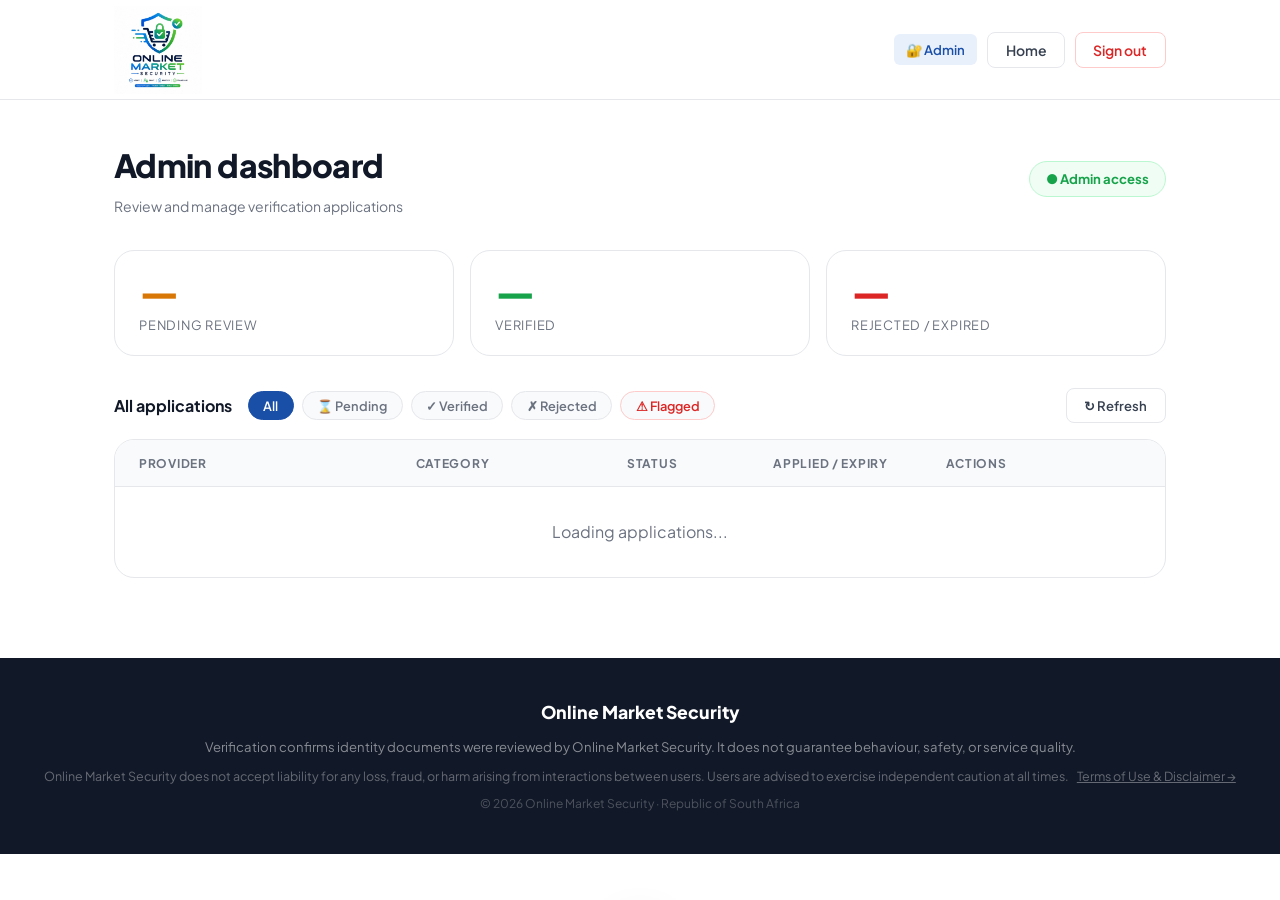
==== commit 7998384d: "Update admin.html" ====
--- a/admin.html
+++ b/admin.html
@@ -20,6 +20,18 @@
 .rating-bar-track{flex:1;height:8px;background:var(--bg-soft);border-radius:999px;overflow:hidden;border:1px solid var(--border)}
 .rating-bar-fill{height:100%;border-radius:999px}
 .log-row{display:flex;align-items:center;justify-content:space-between;padding:0.6rem 0.85rem;background:var(--bg-soft);border-radius:var(--radius-sm);border:1px solid var(--border);margin-bottom:0.5rem}
+
+/* Risk row highlighting */
+.table-row.risk-high{background:#fff5f5;border-left:3px solid var(--red)}
+.table-row.risk-medium{background:#fffbeb;border-left:3px solid #f59e0b}
+.table-row.risk-low{background:#f0fdf4;border-left:3px solid #16a34a}
+.risk-row-badge{display:inline-flex;align-items:center;gap:0.3rem;font-size:0.68rem;font-weight:700;padding:0.15rem 0.5rem;border-radius:999px;margin-top:0.25rem}
+.risk-row-badge.high{background:var(--red-bg);color:var(--red);border:1px solid var(--red-border)}
+.risk-row-badge.medium{background:var(--amber-bg);color:var(--amber);border:1px solid var(--amber-border)}
+.risk-row-badge.low{background:#f0fdf4;color:#15803d;border:1px solid #bbf7d0}
+
+/* Risk flags in modal */
+.risk-flag-item{background:var(--bg-soft);border:1px solid var(--border);border-radius:var(--radius-sm);padding:0.85rem;margin-bottom:0.65rem;border-left:3px solid var(--red)}
 </style>
 </head>
 <body>
@@ -52,6 +64,7 @@
       <button type="button" class="filter-btn" id="filter-pending" onclick="setFilter('pending')">&#8987; Pending</button>
       <button type="button" class="filter-btn" id="filter-verified" onclick="setFilter('verified')">&#10003; Verified</button>
       <button type="button" class="filter-btn" id="filter-rejected" onclick="setFilter('rejected')">&#10007; Rejected</button>
+      <button type="button" class="filter-btn" id="filter-risk" onclick="setFilter('risk')" style="color:var(--red);border-color:var(--red-border)">&#9888; Flagged</button>
     </div>
     <button type="button" class="btn-nav-ghost" onclick="loadProfiles()" style="font-size:0.82rem">&#8635; Refresh</button>
   </div>
@@ -122,6 +135,7 @@
 
 let currentFilter = 'all';
 let allProfiles = [];
+let riskFlagsMap = {}; // keyed by provider_id -> array of flags
 let currentProfileData = null;
 
 window.switchTab = (tab) => {
@@ -148,17 +162,34 @@
   return p.verification_status;
 }
 
+function getRiskLevel(providerId) {
+  const flags = riskFlagsMap[providerId] || [];
+  const count = flags.length;
+  if (count === 0) return null;
+  if (count >= 3) return 'high';
+  if (count === 2) return 'medium';
+  return 'low';
+}
+
 function renderRows(data) {
   const rows = document.getElementById('adminRows');
-  const filtered = currentFilter === 'all' ? data : data.filter(p => {
-    const s = getStatus(p);
-    if (currentFilter === 'rejected') return s === 'rejected' || s === 'expired';
-    return s === currentFilter;
-  });
+  let filtered = data;
+
+  if (currentFilter === 'risk') {
+    filtered = data.filter(p => getRiskLevel(p.id) !== null);
+  } else if (currentFilter !== 'all') {
+    filtered = data.filter(p => {
+      const s = getStatus(p);
+      if (currentFilter === 'rejected') return s === 'rejected' || s === 'expired';
+      return s === currentFilter;
+    });
+  }
+
   if (!filtered.length) {
     rows.innerHTML = `<div style="padding:2rem;text-align:center;color:var(--muted)">No ${currentFilter==='all'?'':currentFilter+' '}applications found.</div>`;
     return;
   }
+
   rows.innerHTML = filtered.map(p => {
     const status = getStatus(p);
     const pill = status==='verified'?'sp-verified':status==='expired'?'sp-expired':'sp-pending';
@@ -171,6 +202,7 @@
       ? `<button type="button" class="action-btn approve" onclick="approveProvider('${p.id}')">&#10003; Approve</button>
          <button type="button" class="action-btn reject" onclick="rejectProvider('${p.id}')">&#10007; Reject</button>`
       : '';
+
     let expiryHtml = '';
     if (p.expiry_date) {
       const now = new Date();
@@ -182,11 +214,23 @@
         &#9200; Exp: ${exp.toLocaleDateString('en-ZA',{day:'numeric',month:'short',year:'numeric'})} &middot; ${expLabel}
       </div>`;
     }
-    return `<div class="table-row">
+
+    // Risk badge in row
+    const riskLevel = getRiskLevel(p.id);
+    const flagCount = (riskFlagsMap[p.id] || []).length;
+    const riskBadgeHtml = riskLevel
+      ? `<div class="risk-row-badge ${riskLevel}">&#9888; ${flagCount} flag${flagCount!==1?'s':''} · ${riskLevel} risk</div>`
+      : '';
+
+    // Row highlight class
+    const riskRowClass = riskLevel ? `risk-${riskLevel}` : '';
+
+    return `<div class="table-row ${riskRowClass}">
       <div class="provider-info">${avatar}<div>
         <div class="provider-name">${p.name||'—'}</div>
         <div class="provider-email">${p.phone||''}</div>
         ${p.id_number?`<div class="provider-email" style="font-size:0.75rem;color:var(--muted)">&#128282; ${p.doc_type||'ID'}: ${p.id_number}</div>`:''}
+        ${riskBadgeHtml}
       </div></div>
       <div style="font-size:0.875rem">${p.service_category||'—'}</div>
       <div><span class="status-pill ${pill}">${label}</span></div>
@@ -204,15 +248,33 @@
 
 window.loadProfiles = async () => {
   document.getElementById('adminRows').innerHTML = '<div style="padding:2rem;text-align:center;color:var(--muted)">Loading...</div>';
-  const { data, error } = await supabase
-    .from('profiles')
-    .select('id,name,phone,service_category,selfie_url,id_document_url,verification_status,verification_date,expiry_date,public_id,created_at,id_number,doc_type')
-    .neq('role','admin')
-    .order('created_at',{ascending:false});
-  if (error || !data) {
+
+  // Load profiles and risk flags in parallel
+  const [profilesRes, flagsRes] = await Promise.all([
+    supabase
+      .from('profiles')
+      .select('id,name,phone,service_category,selfie_url,id_document_url,verification_status,verification_date,expiry_date,public_id,created_at,id_number,doc_type')
+      .neq('role','admin')
+      .order('created_at',{ascending:false}),
+    supabase
+      .from('risk_flags')
+      .select('*')
+      .order('created_at',{ascending:false})
+  ]);
+
+  if (profilesRes.error || !profilesRes.data) {
     document.getElementById('adminRows').innerHTML = '<div style="padding:2rem;text-align:center;color:var(--muted)">Could not load applications.</div>';
     return;
   }
+
+  // Build risk flags map
+  riskFlagsMap = {};
+  (flagsRes.data || []).forEach(f => {
+    if (!riskFlagsMap[f.provider_id]) riskFlagsMap[f.provider_id] = [];
+    riskFlagsMap[f.provider_id].push(f);
+  });
+
+  const data = profilesRes.data;
   document.getElementById('statPending').textContent = data.filter(p=>!p.verification_status||p.verification_status==='pending').length;
   document.getElementById('statVerified').textContent = data.filter(p=>p.verification_status==='verified').length;
   document.getElementById('statRejected').textContent = data.filter(p=>p.verification_status==='rejected'||(p.expiry_date&&new Date()>new Date(p.expiry_date))).length;
@@ -231,10 +293,19 @@
   document.getElementById('pmSub').textContent = `${p.service_category||'Provider'} · ${p.phone||''}`;
   const status = getStatus(p);
   const actions = document.getElementById('pmActions');
-  actions.innerHTML = status==='pending'
+
+  const riskLevel = getRiskLevel(p.id);
+  const flagCount = (riskFlagsMap[p.id] || []).length;
+  const riskBadge = riskLevel
+    ? `<span style="font-size:0.75rem;font-weight:700;padding:0.25rem 0.75rem;border-radius:999px;background:var(--red-bg);color:var(--red);border:1px solid var(--red-border)">&#9888; ${flagCount} risk flag${flagCount!==1?'s':''}</span>`
+    : '';
+
+  actions.innerHTML = (status==='pending'
     ? `<button type="button" class="action-btn approve" onclick="approveProvider('${p.id}');document.getElementById('profileModal').classList.remove('open')">&#10003; Approve</button>
        <button type="button" class="action-btn reject" onclick="rejectProvider('${p.id}');document.getElementById('profileModal').classList.remove('open')">&#10007; Reject</button>`
-    : `<span class="status-pill ${status==='verified'?'sp-verified':status==='expired'?'sp-expired':'sp-pending'}" style="font-size:0.78rem">${status==='verified'?'&#10003; Verified':status==='expired'?'&#9888; Expired':'&#10007; Rejected'}</span>`;
+    : `<span class="status-pill ${status==='verified'?'sp-verified':status==='expired'?'sp-expired':'sp-pending'}" style="font-size:0.78rem">${status==='verified'?'&#10003; Verified':status==='expired'?'&#9888; Expired':'&#10007; Rejected'}</span>`)
+    + riskBadge;
+
   document.getElementById('profileModal').classList.add('open');
   renderOverview(p, status);
   renderDocuments(p);
@@ -336,13 +407,47 @@
   const r = ratings || [];
   const total = r.length;
   const el = document.getElementById('pmRatingsContent');
+
+  // Load risk flags for this user
+  const flags = riskFlagsMap[userId] || [];
+  const flagCount = flags.length;
+  const riskLevel = flagCount >= 3 ? 'high' : flagCount === 2 ? 'medium' : flagCount === 1 ? 'low' : null;
+
+  // Risk flags section
+  let riskHtml = '';
+  if (flagCount > 0) {
+    const riskColor = riskLevel==='high' ? 'var(--red)' : riskLevel==='medium' ? 'var(--amber)' : '#15803d';
+    const riskBg = riskLevel==='high' ? 'var(--red-bg)' : riskLevel==='medium' ? 'var(--amber-bg)' : '#f0fdf4';
+    const riskBorder = riskLevel==='high' ? 'var(--red-border)' : riskLevel==='medium' ? 'var(--amber-border)' : '#bbf7d0';
+    const riskLabel = riskLevel==='high' ? '&#128308; High risk' : riskLevel==='medium' ? '&#128993; Medium risk' : '&#128994; Low risk';
+    riskHtml = `
+      <div style="background:${riskBg};border:1.5px solid ${riskBorder};border-radius:var(--radius);padding:1rem;margin-bottom:1.25rem">
+        <div style="display:flex;align-items:center;justify-content:space-between;flex-wrap:wrap;gap:0.5rem;margin-bottom:0.75rem">
+          <div style="font-weight:700;font-size:0.875rem;color:${riskColor}">&#9888; ${flagCount} identity mismatch report${flagCount!==1?'s':''}</div>
+          <span style="font-size:0.72rem;font-weight:700;padding:0.2rem 0.6rem;border-radius:999px;color:${riskColor};border:1.5px solid ${riskBorder};background:#fff">${riskLabel}</span>
+        </div>
+        ${flags.map(f => {
+          const date = new Date(f.created_at).toLocaleDateString('en-ZA',{day:'numeric',month:'short',year:'numeric'});
+          const time = new Date(f.created_at).toLocaleTimeString('en-ZA',{hour:'2-digit',minute:'2-digit'});
+          return `<div class="risk-flag-item">
+            <div style="display:flex;align-items:center;justify-content:space-between;margin-bottom:0.25rem;flex-wrap:wrap;gap:0.4rem">
+              <div style="font-weight:700;font-size:0.82rem">${f.reporter_name || 'Anonymous'}${f.reporter_verified ? ' <span style="background:var(--blue-light);color:var(--blue);font-size:0.65rem;font-weight:700;padding:0.1rem 0.4rem;border-radius:999px;border:1px solid #bfdbfe">&#10003; Verified</span>' : ''}</div>
+              <div style="font-size:0.72rem;color:var(--muted)">${date} at ${time}</div>
+            </div>
+            ${f.comment ? `<div style="font-size:0.82rem;color:var(--body);line-height:1.5">"${f.comment}"</div>` : '<div style="font-size:0.78rem;color:var(--muted);font-style:italic">No comment provided.</div>'}
+          </div>`;
+        }).join('')}
+      </div>`;
+  }
+
   if (!total) {
-    el.innerHTML = `<div style="text-align:center;padding:2rem;background:var(--bg-soft);border-radius:var(--radius);border:1px solid var(--border)">
+    el.innerHTML = riskHtml + `<div style="text-align:center;padding:2rem;background:var(--bg-soft);border-radius:var(--radius);border:1px solid var(--border)">
       <div style="font-size:1.5rem;margin-bottom:0.4rem">&#11088;</div>
       <div style="font-weight:600">No ratings yet</div>
     </div>`;
     return;
   }
+
   const verified = r.filter(x=>x.rater_verified).length;
   const unverified = r.filter(x=>!x.rater_verified).length;
   const ws = r.reduce((s,x)=>s+(x.stars*(x.rater_verified?1.5:1)),0);
@@ -351,7 +456,8 @@
   const counts = {5:0,4:0,3:0,2:0,1:0};
   r.forEach(x=>counts[x.stars]++);
   const badge = score>=4.5?{l:'&#129351; Excellent',c:'tsb-excellent'}:score>=3.5?{l:'&#128077; Good',c:'tsb-good'}:score>=2.5?{l:'&#128522; Average',c:'tsb-average'}:{l:'&#9888; Poor',c:'tsb-poor'};
-  el.innerHTML = `
+
+  el.innerHTML = riskHtml + `
     <div style="display:flex;align-items:center;gap:0.75rem;background:var(--bg-soft);border:1px solid var(--border);border-radius:var(--radius);padding:0.75rem 1rem;margin-bottom:1rem">
       <div style="font-weight:800;font-size:2.5rem;line-height:1;color:var(--blue)">${score.toFixed(1)}</div>
       <div style="flex:1">
@@ -417,7 +523,7 @@
       return `<div class="log-row">
         <div>
           <div style="font-size:0.875rem;font-weight:700;display:flex;align-items:center;gap:0.5rem">${l.viewer_name} ${badge}</div>
-          <div style="font-size:0.75rem;color:var(--muted);margin-top:0.15rem">Verified this person's identity</div>
+          <div style="font-size:0.75rem;color:var(--muted);margin-top:0.15rem">${l.source === 'in_person_match' ? 'Confirmed in-person identity match' : 'Verified this person\'s identity'}</div>
         </div>
         <div style="text-align:right">
           <div style="font-size:0.82rem;font-weight:600">${date}</div>
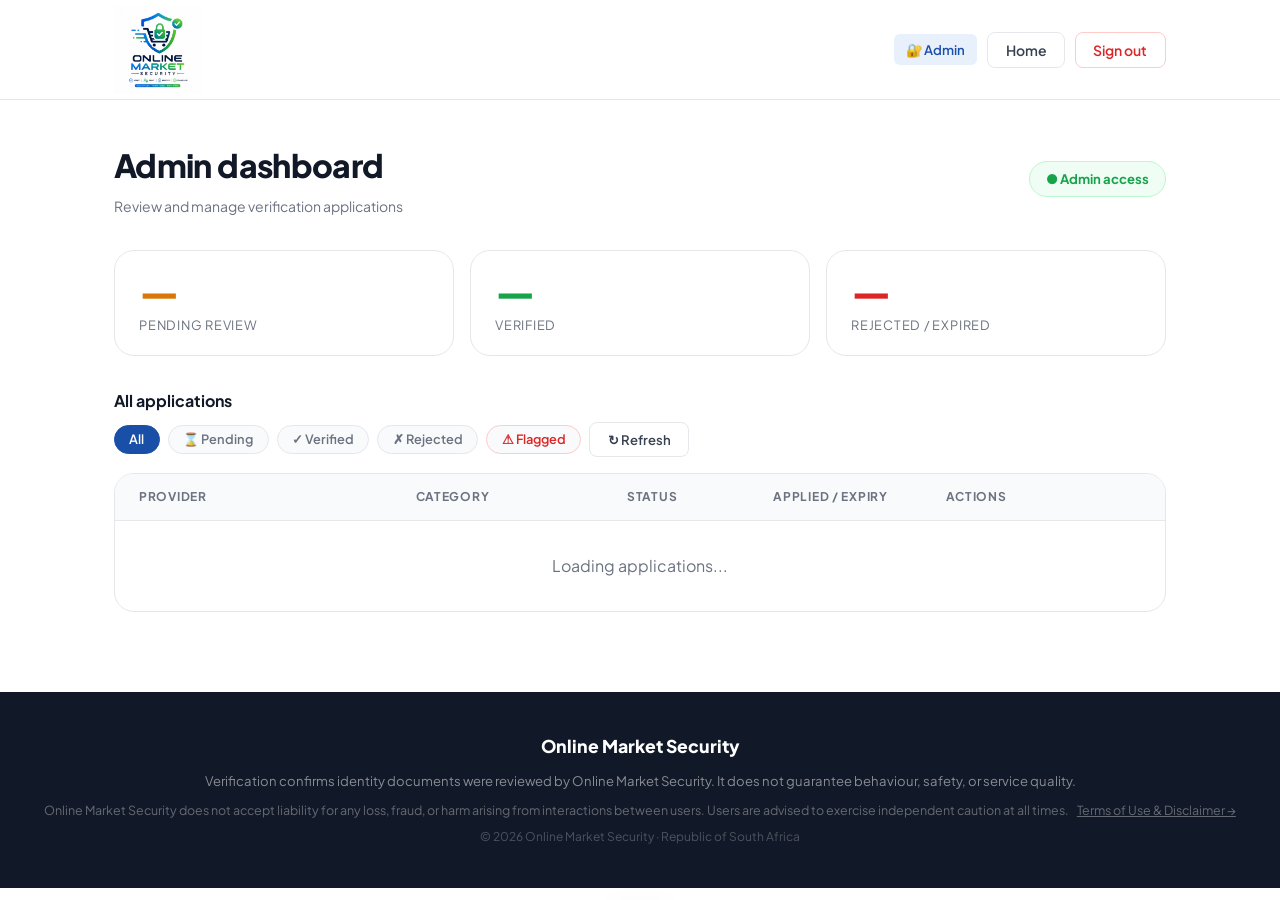
==== commit 460dc09f: "Update admin.html" ====
--- a/admin.html
+++ b/admin.html
@@ -7,6 +7,12 @@
 <link rel="stylesheet" href="/styles/main.css">
 <link href="https://fonts.googleapis.com/css2?family=Plus+Jakarta+Sans:wght@400;500;600;700;800&display=swap" rel="stylesheet">
 <style>
+.admin-stats{display:grid;grid-template-columns:repeat(3,1fr);gap:1rem}
+@media(max-width:480px){.admin-stats{grid-template-columns:1fr}}
+
+.filter-bar-wrap{display:flex;align-items:flex-start;flex-direction:column;gap:0.5rem;margin-bottom:1rem}
+.filter-btn-group{display:flex;align-items:center;gap:0.5rem;flex-wrap:wrap}
+
 .filter-btn{padding:0.35rem 0.9rem;border-radius:999px;border:1.5px solid var(--border);background:var(--bg-soft);font-size:0.8rem;font-weight:600;font-family:inherit;cursor:pointer;transition:all 0.15s;color:var(--muted)}
 .filter-btn:hover{border-color:var(--blue);color:var(--blue);background:var(--blue-pale)}
 .filter-btn.active{background:var(--blue);color:#fff;border-color:var(--blue)}
@@ -57,17 +63,19 @@
     <div class="stat-card teal"><div class="num" id="statVerified">—</div><div class="lbl">Verified</div></div>
     <div class="stat-card red"><div class="num" id="statRejected">—</div><div class="lbl">Rejected / Expired</div></div>
   </div>
-  <div style="margin-bottom:1rem;display:flex;align-items:center;justify-content:space-between;flex-wrap:wrap;gap:0.5rem">
-    <div style="display:flex;align-items:center;gap:0.5rem;flex-wrap:wrap">
-      <div style="font-weight:700;font-size:1rem;margin-right:0.5rem">All applications</div>
+
+  <div class="filter-bar-wrap">
+    <div style="font-weight:700;font-size:1rem">All applications</div>
+    <div class="filter-btn-group">
       <button type="button" class="filter-btn active" id="filter-all" onclick="setFilter('all')">All</button>
       <button type="button" class="filter-btn" id="filter-pending" onclick="setFilter('pending')">&#8987; Pending</button>
       <button type="button" class="filter-btn" id="filter-verified" onclick="setFilter('verified')">&#10003; Verified</button>
       <button type="button" class="filter-btn" id="filter-rejected" onclick="setFilter('rejected')">&#10007; Rejected</button>
       <button type="button" class="filter-btn" id="filter-risk" onclick="setFilter('risk')" style="color:var(--red);border-color:var(--red-border)">&#9888; Flagged</button>
-    </div>
-    <button type="button" class="btn-nav-ghost" onclick="loadProfiles()" style="font-size:0.82rem">&#8635; Refresh</button>
-  </div>
+      <button type="button" class="btn-nav-ghost" onclick="loadProfiles()" style="font-size:0.82rem">&#8635; Refresh</button>
+    </div>
+  </div>
+
   <div class="applications-table">
     <div class="table-header">
       <div>Provider</div><div>Category</div><div>Status</div><div>Applied / Expiry</div><div>Actions</div>
@@ -135,7 +143,7 @@
 
 let currentFilter = 'all';
 let allProfiles = [];
-let riskFlagsMap = {}; // keyed by provider_id -> array of flags
+let riskFlagsMap = {};
 let currentProfileData = null;
 
 window.switchTab = (tab) => {
@@ -215,14 +223,11 @@
       </div>`;
     }
 
-    // Risk badge in row
     const riskLevel = getRiskLevel(p.id);
     const flagCount = (riskFlagsMap[p.id] || []).length;
     const riskBadgeHtml = riskLevel
       ? `<div class="risk-row-badge ${riskLevel}">&#9888; ${flagCount} flag${flagCount!==1?'s':''} · ${riskLevel} risk</div>`
       : '';
-
-    // Row highlight class
     const riskRowClass = riskLevel ? `risk-${riskLevel}` : '';
 
     return `<div class="table-row ${riskRowClass}">
@@ -249,7 +254,6 @@
 window.loadProfiles = async () => {
   document.getElementById('adminRows').innerHTML = '<div style="padding:2rem;text-align:center;color:var(--muted)">Loading...</div>';
 
-  // Load profiles and risk flags in parallel
   const [profilesRes, flagsRes] = await Promise.all([
     supabase
       .from('profiles')
@@ -267,7 +271,6 @@
     return;
   }
 
-  // Build risk flags map
   riskFlagsMap = {};
   (flagsRes.data || []).forEach(f => {
     if (!riskFlagsMap[f.provider_id]) riskFlagsMap[f.provider_id] = [];
@@ -293,19 +296,16 @@
   document.getElementById('pmSub').textContent = `${p.service_category||'Provider'} · ${p.phone||''}`;
   const status = getStatus(p);
   const actions = document.getElementById('pmActions');
-
   const riskLevel = getRiskLevel(p.id);
   const flagCount = (riskFlagsMap[p.id] || []).length;
   const riskBadge = riskLevel
     ? `<span style="font-size:0.75rem;font-weight:700;padding:0.25rem 0.75rem;border-radius:999px;background:var(--red-bg);color:var(--red);border:1px solid var(--red-border)">&#9888; ${flagCount} risk flag${flagCount!==1?'s':''}</span>`
     : '';
-
   actions.innerHTML = (status==='pending'
     ? `<button type="button" class="action-btn approve" onclick="approveProvider('${p.id}');document.getElementById('profileModal').classList.remove('open')">&#10003; Approve</button>
        <button type="button" class="action-btn reject" onclick="rejectProvider('${p.id}');document.getElementById('profileModal').classList.remove('open')">&#10007; Reject</button>`
     : `<span class="status-pill ${status==='verified'?'sp-verified':status==='expired'?'sp-expired':'sp-pending'}" style="font-size:0.78rem">${status==='verified'?'&#10003; Verified':status==='expired'?'&#9888; Expired':'&#10007; Rejected'}</span>`)
     + riskBadge;
-
   document.getElementById('profileModal').classList.add('open');
   renderOverview(p, status);
   renderDocuments(p);
@@ -408,12 +408,10 @@
   const total = r.length;
   const el = document.getElementById('pmRatingsContent');
 
-  // Load risk flags for this user
   const flags = riskFlagsMap[userId] || [];
   const flagCount = flags.length;
   const riskLevel = flagCount >= 3 ? 'high' : flagCount === 2 ? 'medium' : flagCount === 1 ? 'low' : null;
 
-  // Risk flags section
   let riskHtml = '';
   if (flagCount > 0) {
     const riskColor = riskLevel==='high' ? 'var(--red)' : riskLevel==='medium' ? 'var(--amber)' : '#15803d';
@@ -523,7 +521,7 @@
       return `<div class="log-row">
         <div>
           <div style="font-size:0.875rem;font-weight:700;display:flex;align-items:center;gap:0.5rem">${l.viewer_name} ${badge}</div>
-          <div style="font-size:0.75rem;color:var(--muted);margin-top:0.15rem">${l.source === 'in_person_match' ? 'Confirmed in-person identity match' : 'Verified this person\'s identity'}</div>
+          <div style="font-size:0.75rem;color:var(--muted);margin-top:0.15rem">${l.source==='in_person_match'?'Confirmed in-person identity match':'Verified this person\'s identity'}</div>
         </div>
         <div style="text-align:right">
           <div style="font-size:0.82rem;font-weight:600">${date}</div>
